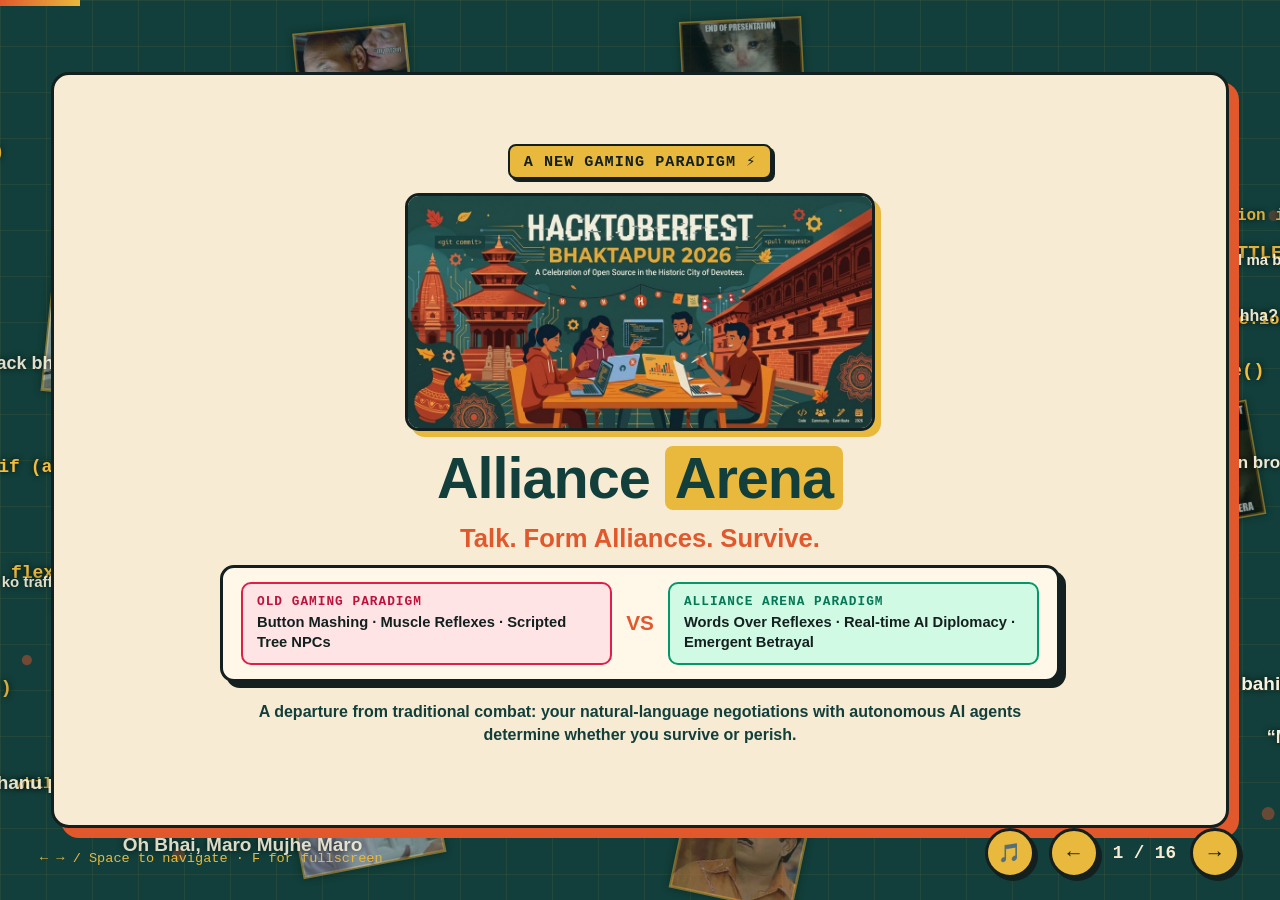
==== index.html @ 17ce9180 "Hide verdict image by default, add kantarajluitel.com to QR and badges" ====
﻿<!DOCTYPE html>
<html lang="en">
<head>
<meta charset="UTF-8"><meta name="viewport" content="width=device-width, initial-scale=1.0">
<title>Alliance Arena | Hacktoberfest Bhaktapur 2026</title>
<link rel="stylesheet" href="style.css">
</head>
<body>
<canvas id="bg-canvas"></canvas><div id="progress"></div>
<div class="presentation-container">

<div class="slide active">
 <div class="sticker m">A NEW GAMING PARADIGM ⚡</div>
 <img src="banner.jpg" alt="Hacktoberfest Bhaktapur 2026" class="banner">
 <h1>Alliance <em>Arena</em></h1>
 <div class="tagline">Talk. Form Alliances. Survive.</div>
 
 <div class="paradigm-card">
  <div class="paradigm-row">
   <div class="paradigm-item old">
    <div class="paradigm-label">OLD GAMING PARADIGM</div>
    <div class="paradigm-desc">Button Mashing &middot; Muscle Reflexes &middot; Scripted Tree NPCs</div>
   </div>
   <div class="paradigm-vs">VS</div>
   <div class="paradigm-item new">
    <div class="paradigm-label">ALLIANCE ARENA PARADIGM</div>
    <div class="paradigm-desc">Words Over Reflexes &middot; Real-time AI Diplomacy &middot; Emergent Betrayal</div>
   </div>
  </div>
 </div>
 
 <p class="paradigm-sub" style="margin-top:10px;font-weight:700">A departure from traditional combat: your natural-language negotiations with autonomous AI agents determine whether you survive or perish.</p>
</div>

<div class="slide">
 <div class="split">
  <div class="txt">
   <div class="sticker">The Idea</div>
   <h1>What if negotiating with AI characters changed how a game plays out?</h1>
   <div class="sub">Words over reflexes. Conversation and strategy shape the fight.</div>
   <p style="margin-top:14px;font-weight:700">Me pitching this to the judges, fully confident:</p>
  </div>
  <img src="meme-pro.jpg" alt="acting professionally while I have no idea what I'm doing" class="meme tall">
 </div>
</div>

<div class="slide">
 <h2>The Gameplay Loop</h2>
 <div class="flow">
  <div class="card"><div class="step">1 / TALK</div><h3>Explore &amp; negotiate</h3><p>First-person movement, chat with NPCs, pitch alliances.</p></div><div class="arrow">→</div>
  <div class="card"><div class="step">2 / LOCK</div><h3>Alliances lock</h3><p>Phase shifts. Your squad is set.</p></div><div class="arrow">→</div>
  <div class="card dark"><div class="step">3 / BATTLE</div><h3>Fight to survive</h3><p>NPCs attack, defend, move, ally or betray.</p></div><div class="arrow">→</div>
  <div class="card dark"><div class="step">4 / WINNER</div><h3>Last one standing</h3><p>Or the battle timer runs out.</p></div>
 </div>
 <div class="keys"><span>WASD move</span><span>Mouse look</span><span>Shift sprint</span><span>Click attack</span></div>
 <p class="muted">Arena landmarks: Fountain · Ruins · Tower · Grove · Docks</p>
</div>

<div class="slide">
 <h2>Meet the AI Squad</h2>
 <div class="grid g3">
  <div class="card nova"><div class="av">N</div><h3>Nova</h3><div class="role">Bold commander</div><p>Leads from the front and rallies others to her side.</p><div class="vibe">main character energy</div></div>
  <div class="card rex"><div class="av">R</div><h3>Rex</h3><div class="role">Ruthless tactician</div><p>Weighs every deal by what it gains him.</p><div class="vibe">trust issues, but strategic</div></div>
  <div class="card vera"><div class="av">V</div><h3>Vera</h3><div class="role">Polite but cunning diplomat</div><p>Courteous words, careful motives.</p><div class="vibe">sweet. suspiciously sweet.</div></div>
 </div>
</div>

<div class="slide">
 <div class="sticker m">The Project We Are Building</div>
 <h2 style="margin-bottom:14px">AI advises. The browser simulates.</h2>
 <div class="layers">
  <div class="card"><span class="tag">FRONT END</span><h3>Three.js browser game</h3><p>HTML, CSS and JavaScript. Real-time 3D arena, first-person controls and five landmarks.</p></div>
  <div class="card" style="border-color:var(--orange);box-shadow:6px 6px 0 var(--orange)"><span class="tag" style="background:var(--orange);color:#fff">AI MODEL USED</span><h3>Gemma 4 12B</h3><p><strong>Gemma 4 12B</strong> (cloud-hosted via Ollama / Cloudflare tunnel) generates strategic directives, personality dialogue, and tactical decisions for all NPCs.</p></div>
  <div class="card dark"><span class="tag">LOCAL</span><h3>Local simulation</h3><p>Movement, pathfinding, collisions, combat and rules run in the browser, so it stays responsive.</p></div>
 </div>
 <div class="highlight-box">🤖 <strong>AI Model Used: Gemma 4 12B</strong> — Pure high-level strategic reasoning. Movement &amp; combat physics stay 100% local!</div>
 <p class="muted">Model: Gemma 4 (12B parameters) · Fallback: Built-in local heuristic engine if cloud tunnel is offline.</p>
</div>

<div class="slide">
 <h2>Demo Walkthrough</h2>
 <div class="flow">
  <div class="card"><div class="step">STEP 1</div><h3>The arena</h3><p>Walk the 3D map and its five landmarks.</p></div><div class="arrow">→</div>
  <div class="card"><div class="step">STEP 2</div><h3>Negotiate</h3><p>Chat with an NPC and propose an alliance.</p></div><div class="arrow">→</div>
  <div class="card dark"><div class="step">STEP 3</div><h3>Phase change</h3><p>TALK ends, alliances lock, BATTLE begins.</p></div><div class="arrow">→</div>
  <div class="card dark"><div class="step">STEP 4</div><h3>NPC actions</h3><p>Watch them attack, defend, ally or betray.</p></div>
 </div>
 <div class="highlight-box" style="text-align:center">Live demo time. Let's go.</div>
</div>

<!-- Slide 7 -->
<div class="slide">
 <div class="meme-split">
  <div class="txt">
   <div><div class="sticker">Betrayal 101</div></div>
   <h2>When the AI Says “Trust Me, Bro”</h2>
   <div class="card" style="border-color:var(--mustard)">
    <div class="step" style="color:var(--mustard);font-size:.95rem">NOVA (COMMANDER)</div>
    <p style="font-size:1.15rem;font-weight:700">“Bhai, full trust hai. We take over the arena.”</p>
   </div>
   <div class="card dark">
    <div class="step" style="color:var(--orange);font-size:.95rem">REX (TACTICIAN)</div>
    <p style="font-size:1.15rem;font-weight:700">⚔️ *Joins the enemy team immediately.*</p>
   </div>
   <div class="card" style="border-color:var(--orange)">
    <div class="step" style="color:var(--orange);font-size:.95rem">YOU (FIRST-PERSON PLAYER)</div>
    <p style="font-size:1.25rem;font-weight:900;color:var(--orange)">“Aree bhai bhai bhai! 💀”</p>
   </div>
  </div>
  <div class="meme-frame">
   <img src="1.png" alt="Trust me bro" class="meme-img">
  </div>
 </div>
</div>

<!-- Slide 8 -->
<div class="slide">
 <div class="meme-split">
  <div class="txt">
   <div><div class="sticker m">Classic Dev Moment</div></div>
   <h2>Developer During the Live Demo</h2>
   <div class="caption">“Mere laptop pe toh chal raha tha!” 😭</div>
   <div class="card" style="border-color:#059669">
    <div class="step" style="color:#059669;font-size:.9rem">CONFIDENCE BEFORE DEMO (100%)</div>
    <p style="font-size:1.05rem;line-height:1.4">Fully confident: 3D arena running, Gemma 4 12B thinking, victory in sight.</p>
   </div>
   <div class="card dark" style="border-color:var(--orange)">
    <div class="step" style="color:var(--mustard);font-size:.9rem">PANIC DURING LIVE DEMO</div>
    <p style="font-size:1.05rem;line-height:1.4">Rex attacks walls, connection drops, audience watching silently.</p>
   </div>
  </div>
  <div class="meme-frame">
   <img src="2.png" alt="Developer during live demo" class="meme-img">
  </div>
 </div>
</div>

<!-- Slide 9 -->
<div class="slide">
 <div class="meme-split">
  <div class="txt">
   <div><div class="sticker">POV Moment</div></div>
   <h2>POV: You Asked an NPC for an Alliance</h2>
   <div class="card">
    <div class="step" style="font-size:.95rem">THE PROPOSAL</div>
    <p style="font-size:1.15rem"><strong>You:</strong> “Bhai, team bana le.”</p>
   </div>
   <div class="card dark">
    <div class="step" style="color:var(--mustard);font-size:.95rem">THE NPC REALITY</div>
    <p style="font-size:1.15rem"><strong>NPC:</strong> “Pehle apni aukaat dikha.”</p>
   </div>
   <div class="card" style="border-color:var(--orange)">
    <div class="step" style="color:var(--orange);font-size:.95rem">AFTER BETRAYAL</div>
    <p style="font-size:1.2rem;font-weight:900;color:var(--orange)"><strong>You:</strong> “Badla lunga!” 💀</p>
   </div>
  </div>
  <div class="meme-frame">
   <img src="3.png" alt="POV: Asked NPC for alliance" class="meme-img">
  </div>
 </div>
</div>

<!-- Slide 10 -->
<div class="slide">
 <div><div class="sticker m">Audience Vote</div></div>
 <h2>Who Would You Trust?</h2>
 <div class="sub" style="margin-bottom:12px">Vote for the character you trust most before gameplay:</div>
 <div class="grid g3" style="margin-bottom:12px;width:100%;max-width:960px">
  <div class="card nova">
   <div class="av">N</div>
   <h3>Nova</h3>
   <div class="role">Commander</div>
   <p style="font-size:.95rem">“Honor and strength.”</p>
   <div class="vibe">Trustworthy or bait?</div>
  </div>
  <div class="card rex">
   <div class="av">R</div>
   <h3>Rex</h3>
   <div class="role">Tactician</div>
   <p style="font-size:.95rem">“Power is everything.”</p>
   <div class="vibe">Will switch sides in battle</div>
  </div>
  <div class="card vera">
   <div class="av">V</div>
   <h3>Vera</h3>
   <div class="role">Diplomat</div>
   <p style="font-size:.95rem">“Let's negotiate.”</p>
   <div class="vibe">Polite with hidden daggers</div>
  </div>
 </div>
 <div class="meme-frame" style="margin:4px 0 10px">
  <img src="4.png" alt="Who would you trust" class="meme-img" style="max-height:min(30vh,220px)">
 </div>
 <div class="highlight-box" style="margin-top:0;text-align:center;width:100%;max-width:860px">🎭 Betrayal twist revealed live during the gameplay demo!</div>
</div>

<div class="slide">
 <div class="sticker m">Plot Twist</div>
 <div class="caption">After I built it and started <b>playing</b> the game...</div>
 <div class="memewrap"><img src="meme-study.jpg" alt="We studied enough, let's play some games" class="meme tall"></div>
</div>

<div class="slide">
 <h2>Dev Jokes (Nepali / Hindi / English edition)</h2>
 <div class="jokes">
  <div class="card"><div class="lang">HINDI-ENGLISH</div><h3>Bug hai ya feature?</h3><p>Rex betrayed me mid-battle. Ekdam feature, bro. Totally intended.</p></div>
  <div class="card"><div class="lang">NEPALI-ENGLISH</div><h3>Ke garne ta?</h3><p>Works on my machine. Demo ma chalena. Aba ta bhayo.</p></div>
  <div class="card"><div class="lang">CID MODE</div><h3>Daya, kuch toh gadbad hai</h3><p>Vera said "of course we are allies". Daya, darwaza tod do.</p></div>
  <div class="card"><div class="lang">NEPALI</div><h3>Wah bate wah</h3><p>Nova made me join her alliance, then I got hit first. Wah bate wah.</p></div>
 </div>
</div>

<div class="slide">
 <div class="sticker">Takeaway</div>
 <div class="quote-text">A prototype exploring how natural-language interaction can influence game strategy.</div>
 <div class="highlight-box" style="margin-top:26px">Alliance Arena: talk, form alliances, survive.</div>
 <img src="banner.jpg" alt="Hacktoberfest Bhaktapur 2026" class="banner sm">
</div>

<div class="slide">
 <div class="big-q">Do you have any questions?</div>
 <div class="sub" style="margin-bottom:14px">Dhanyabad &middot; Shukriya &middot; Thank you</div>
 <div class="memewrap"><img src="meme-end.jpg" alt="End of presentation, please don't ask difficult questions" class="meme wide"></div>
</div>

<div class="slide">
 <div class="sticker m">THE VERDICT ⚖️</div>
 <div class="big-q" style="font-size:clamp(1.8rem,4.2vw,3.2rem);margin-bottom:6px">Am I going to win? 🏆</div>
 <div class="sub" style="margin-bottom:12px;font-size:1.15rem">Select who is voting:</div>
 <div class="win-box">
  <div class="win-btns">
   <button type="button" class="win-btn judge-yes" id="btn-judge-yes">JUDGE: YES 🥇</button>
   <button type="button" class="win-btn judge-no" id="btn-judge-no">JUDGE: NO 😭</button>
   <button type="button" class="win-btn aud-yes" id="btn-aud-yes">AUDIENCE: YES 😎</button>
   <button type="button" class="win-btn aud-no" id="btn-aud-no">AUDIENCE: NO 🤫</button>
  </div>
  <!-- 1. Judge YES: image.png -->
  <div id="win-placeholder" class="caption" style="font-size:1.15rem;color:var(--teal);margin-top:20px;font-weight:800">👇 Click a button above to reveal the verdict!</div>`n   <div id="res-judge-yes" class="win-display" style="display:none">
   <img src="image.png" alt="Judge says YES" class="win-img">
   <div class="highlight-box" style="margin-top:10px;text-align:center">🎉 Respect to the judges! 1st place champion energy locked in. Dhanyabad!</div>
  </div>
  <!-- 2. Judge NO: Video-52417.mp4 -->
  <div id="res-judge-no" class="win-display" style="display:none">
   <div class="caption" style="font-size:1.2rem;margin-bottom:8px;color:var(--orange)">Judges said NO: Moye Moye moment 💀</div>
   <video id="vid-judge-no" src="Video-52417.mp4" controls playsinline class="win-video" preload="auto"></video>
   <div class="sub" style="margin-top:6px;font-size:1.05rem;color:var(--teal)">Press play to witness the defeat...</div>
  </div>
  <!-- 3. Audience YES: image.png -->
  <div id="res-aud-yes" class="win-display" style="display:none">
   <img src="image.png" alt="Audience says YES" class="win-img">
   <div class="highlight-box" style="margin-top:10px;text-align:center">🎉 Audience says YES! Main character energy. Full support unlocked!</div>
  </div>
  <!-- 4. Audience NO: wm_Chup_Kar_Be_Kutte_Meme_Download.mp4 -->
  <div id="res-aud-no" class="win-display" style="display:none">
   <div class="caption" style="font-size:1.2rem;margin-bottom:8px;color:var(--orange)">For the audience saying NO... special reply for you:</div>
   <video id="vid-aud-no" src="wm_Chup_Kar_Be_Kutte_Meme_Download.mp4" controls playsinline class="win-video" preload="auto"></video>
   <div class="sub" style="margin-top:6px;font-size:1.05rem;color:var(--teal)">🤫 “Chup Kar…” — Play video!</div>
  </div>
 </div>
</div>

<div class="slide">
 <div class="sticker m">FINAL PITCH &middot; OPPORTUNITY 💼</div>
 <h2 style="margin-bottom:6px">My team doesn't want an internship... <em>BUT I DO!</em> 🔥</h2>
 <div class="sub" style="margin-bottom:12px;font-size:1.15rem">Full-Stack &amp; AI Builder &middot; Ready for Internship &amp; Engineering Roles</div>
 
 <div class="intern-split">
  <div class="intern-left">
   <div class="photo-pair">
    <div class="photo-box">
     <img src="hero_center.png" alt="Susant Luitel" class="hero-img">
     <div class="photo-tag">Susant Luitel 🇳🇵</div>
    </div>
    <div class="photo-box">
     <img src="6.png" alt="Meme: Ready for internship" class="meme-small">
     <div class="photo-tag">The Internship Hustle 🚀</div>
    </div>
   </div>
   <div class="highlight-box" style="margin-top:10px;font-size:0.92rem;padding:9px 14px">
    💡 "While the squad takes a break, I am ready to join your engineering team, build LLM pipelines, and ship production code!"
   </div>
  </div>

  <div class="intern-right">
   <div class="qr-container">
    <div class="qr-label">📱 SCAN TO CONNECT / HIRE ME</div>
    <div class="qr-tabs">
     <button type="button" class="qr-tab active" data-url="https://kantarajluitel.com" data-title="Personal Website (kantarajluitel.com)">🌐 WEBSITE</button>`n     <button type="button" class="qr-tab" data-url="links.html" data-title="All Social Media Hub">🌟 ALL MEDIAS</button>
     <button type="button" class="qr-tab" data-url="https://linkedin.com/in/kantaraj-luitel" data-title="LinkedIn Profile">LinkedIn</button>
     <button type="button" class="qr-tab" data-url="https://github.com/susantedit" data-title="GitHub Profile">GitHub</button>
     <button type="button" class="qr-tab" data-url="https://wa.me/9779708838261" data-title="WhatsApp Chat">WhatsApp</button>
     <button type="button" class="qr-tab" data-url="mailto:susantedit@gmail.com" data-title="Direct Email">Email</button>
    </div>
    <div class="qr-frame">
     <img id="qr-image" src="https://api.qrserver.com/v1/create-qr-code/?size=180x180&data=links.html&margin=4" alt="QR Code" class="qr-img">
     <div id="qr-desc" class="qr-desc">Scanning opens: <b>All Social Media &amp; Profiles Hub</b></div>
     <a href="links.html" target="_blank" style="margin-top:6px;font-size:0.8rem;padding:5px 12px;background:var(--teal);color:var(--cream);border:2px solid var(--ink);border-radius:6px;text-decoration:none;font-weight:800;display:inline-block">🔗 Open All Media Hub Directly</a>
    </div>
   </div>

   <div class="badges-wrap">
    <div class="badges-title">Tap to open any platform:</div>
    <div class="badges-grid">
     <a href="https://kantarajluitel.com" target="_blank" rel="noopener"><img src="https://img.shields.io/badge/Website-kantarajluitel.com-4f46e5?logo=googlechrome&logoColor=white" alt="Website"></a>`n     <a href="https://linkedin.com/in/kantaraj-luitel" target="_blank" rel="noopener"><img src="https://img.shields.io/badge/LinkedIn-%230077B5.svg?logo=linkedin&logoColor=white" alt="LinkedIn"></a>
     <a href="https://github.com/susantedit" target="_blank" rel="noopener"><img src="https://img.shields.io/badge/GitHub-181717.svg?logo=github&logoColor=white" alt="GitHub"></a>
     <a href="https://wa.me/9779708838261" target="_blank" rel="noopener"><img src="https://img.shields.io/badge/WhatsApp-25D366?logo=whatsapp&logoColor=white" alt="WhatsApp"></a>
     <a href="mailto:susantedit@gmail.com"><img src="https://img.shields.io/badge/Email-D14836?logo=gmail&logoColor=white" alt="Email"></a>
     <a href="https://x.com/Susantedit" target="_blank" rel="noopener"><img src="https://img.shields.io/badge/X-black.svg?logo=X&logoColor=white" alt="X"></a>
     <a href="https://facebook.com/Kantaraj.Luitel" target="_blank" rel="noopener"><img src="https://img.shields.io/badge/Facebook-%231877F2.svg?logo=Facebook&logoColor=white" alt="Facebook"></a>
     <a href="https://instagram.com/susantgamerz" target="_blank" rel="noopener"><img src="https://img.shields.io/badge/Instagram-%23E4405F.svg?logo=Instagram&logoColor=white" alt="Instagram"></a>
     <a href="https://tiktok.com/@vortexeditz34" target="_blank" rel="noopener"><img src="https://img.shields.io/badge/TikTok-%23000000.svg?logo=TikTok&logoColor=white" alt="TikTok"></a>
     <a href="https://codepen.io/susant-gamerz" target="_blank" rel="noopener"><img src="https://img.shields.io/badge/Codepen-000000?logo=codepen&logoColor=white" alt="Codepen"></a>
     <a href="https://reddit.com/user/Successful-Twist2608" target="_blank" rel="noopener"><img src="https://img.shields.io/badge/Reddit-%23FF4500.svg?logo=Reddit&logoColor=white" alt="Reddit"></a>
     <a href="https://pinterest.com/susantluitel" target="_blank" rel="noopener"><img src="https://img.shields.io/badge/Pinterest-%23E60023.svg?logo=Pinterest&logoColor=white" alt="Pinterest"></a>
    </div>
   </div>
  </div>
 </div>
</div>

</div>
<audio id="bg-music" loop preload="auto">
  <source src="Mozart - Eine kleine Nachtmusik - Classical Corner Music.mp3" type="audio/mpeg">
  <source src="bg-music.mp3" type="audio/mpeg">
</audio>
<div class="hint">← → / Space to navigate · F for fullscreen</div>
<div class="controls">
 <button class="nav-btn music-btn" id="music-btn" title="Toggle background music">🎵</button>
 <button class="nav-btn" id="prev-btn">←</button>
 <div class="slide-number" id="slide-num">1 / 6</div>
 <button class="nav-btn" id="next-btn">→</button>
</div>
<script src="script.js"></script>
</body></html>
---- style.css ----
:root{--teal:#123f3b;--teal2:#0c2c29;--orange:#e2582d;--mustard:#e8b93c;--cream:#f7ebd3;--ink:#13201f;--card:#fff8e8}
*{box-sizing:border-box;margin:0;padding:0;font-family:'Trebuchet MS','Segoe UI',Tahoma,sans-serif}
html,body{height:100%}
body{background:var(--teal);color:var(--ink);overflow:hidden;height:100vh;width:100vw;position:relative;background-image:linear-gradient(rgba(232,185,60,.07) 1px,transparent 1px),linear-gradient(90deg,rgba(232,185,60,.07) 1px,transparent 1px);background-size:46px 46px}
#bg-canvas{position:absolute;inset:0;width:100%;height:100%;z-index:1;pointer-events:none}
#progress{position:absolute;top:0;left:0;height:6px;width:0;background:linear-gradient(90deg,var(--orange),var(--mustard));z-index:200;transition:width .4s}
.presentation-container{position:relative;z-index:10;width:100%;height:100%;display:flex;justify-content:center;align-items:center}
.slide{position:absolute;width:92%;max-width:1200px;height:84vh;max-height:760px;padding:26px 36px;background:var(--cream);border-radius:18px;border:3px solid var(--ink);box-shadow:10px 10px 0 var(--orange);display:flex;flex-direction:column;justify-content:center;align-items:center;opacity:0;transform:translateY(16px) rotate(-.6deg);transition:all .4s ease-out;pointer-events:none;text-align:center;overflow-y:auto;overflow-x:hidden}
.slide.active{opacity:1;transform:none;pointer-events:auto}
.meme-split{display:grid;grid-template-columns:1.2fr 0.8fr;gap:32px;align-items:center;width:100%;max-width:1100px;text-align:left}
.meme-split .txt{display:flex;flex-direction:column;gap:12px;width:100%}
.meme-split h2{text-align:left;margin-bottom:6px}
.meme-split h2::after{left:0;transform:none}
.meme-split .card{padding:14px 16px}
.meme-frame{display:flex;justify-content:center;align-items:center;width:100%}
.meme-img{max-height:min(48vh,410px);max-width:100%;width:auto;border:3px solid var(--ink);border-radius:14px;box-shadow:7px 7px 0 var(--mustard);object-fit:contain;animation:floaty 4s ease-in-out infinite}
@media(max-width:900px){.meme-split{grid-template-columns:1fr;text-align:center}.meme-split h2::after{left:50%;transform:translateX(-50%)}}
h1{font-family:'Arial Black',Impact,sans-serif;font-size:clamp(2rem,4.6vw,3.6rem);color:var(--teal);margin-bottom:14px;font-weight:900;line-height:1.1;letter-spacing:-1px}
h1 em{font-style:normal;background:var(--mustard);padding:0 10px;border-radius:8px;box-decoration-break:clone;-webkit-box-decoration-break:clone}
h2{font-family:'Arial Black',Impact,sans-serif;font-size:clamp(1.6rem,3.2vw,2.4rem);color:var(--teal);margin-bottom:22px;position:relative;padding-bottom:10px;letter-spacing:-.5px}
h2::after{content:'';position:absolute;bottom:0;left:50%;transform:translateX(-50%);width:110px;height:6px;background:var(--orange);border-radius:3px}
h3{font-size:1.25rem;color:var(--teal);margin-bottom:6px;font-weight:900}
p{font-size:clamp(1rem,1.7vw,1.25rem);line-height:1.5;max-width:850px;margin-bottom:10px}
.sticker{display:inline-block;font-family:'Courier New',monospace;font-weight:800;font-size:.95rem;letter-spacing:1px;text-transform:uppercase;background:var(--orange);color:#fff;padding:6px 14px;border:2px solid var(--ink);border-radius:8px;box-shadow:3px 3px 0 var(--ink);transform:rotate(-2deg);margin-bottom:14px}
.sticker.m{background:var(--mustard);color:var(--ink)}
.tagline{font-size:1.6rem;font-weight:900;color:var(--orange)}
.banner{width:100%;max-width:470px;border:3px solid var(--ink);border-radius:14px;box-shadow:6px 6px 0 var(--mustard);margin-bottom:16px;display:block}
.banner.sm{max-width:300px;margin:18px 0 0}
.highlight-box{background:var(--teal);color:var(--cream);border:3px solid var(--ink);box-shadow:5px 5px 0 var(--mustard);padding:12px 24px;border-radius:12px;font-size:1.1rem;font-weight:700;margin-top:16px;max-width:980px;text-align:left}
.quote-text{font-family:'Arial Black',Impact,sans-serif;font-size:clamp(1.5rem,3.2vw,2.5rem);color:var(--teal);line-height:1.25;padding:0 20px}
.sub{font-size:1.25rem;font-weight:700;color:var(--orange);margin-top:6px}
.grid{display:grid;gap:18px;width:100%;margin-top:6px}
.g3{grid-template-columns:repeat(3,1fr)}
.card{background:var(--card);border:3px solid var(--ink);border-radius:14px;padding:18px 16px;text-align:left;box-shadow:5px 5px 0 var(--ink);display:flex;flex-direction:column}
.card p{font-size:1rem;line-height:1.4;margin:0}
.step{font-family:'Courier New',monospace;font-size:.85rem;font-weight:800;letter-spacing:1.5px;color:var(--orange);margin-bottom:6px}
.card.dark{background:var(--teal);color:var(--cream);box-shadow:5px 5px 0 var(--orange)}
.card.dark h3,.card.dark p{color:var(--cream)}
.card.dark .step{color:var(--mustard)}
.av{width:54px;height:54px;border-radius:50%;border:3px solid var(--ink);display:flex;align-items:center;justify-content:center;font-family:'Arial Black',Impact,sans-serif;font-size:1.6rem;color:var(--ink);margin-bottom:10px;box-shadow:3px 3px 0 var(--ink)}
.nova .av{background:var(--mustard)}.rex .av{background:var(--orange);color:#fff}.vera .av{background:#5fc3b1}
.role{font-weight:800;font-size:1.05rem;margin-bottom:6px;color:var(--orange)}
.vibe{font-family:'Courier New',monospace;font-size:.9rem;font-weight:700;margin-top:10px;color:var(--teal)}
.flow{display:grid;grid-template-columns:1fr auto 1fr auto 1fr auto 1fr;align-items:center;gap:8px;width:100%}
.arrow{font-size:1.8rem;color:var(--orange);font-weight:900}
.keys{display:flex;gap:10px;flex-wrap:wrap;justify-content:center;margin-top:18px}
.keys span{font-family:'Courier New',monospace;font-size:.95rem;font-weight:800;background:var(--card);color:var(--ink);border:2px solid var(--ink);box-shadow:2px 2px 0 var(--ink);padding:4px 12px;border-radius:8px}
.layers{display:grid;grid-template-columns:1fr 1fr 1fr;gap:16px;width:100%}
.tag{display:inline-block;align-self:flex-start;font-family:'Courier New',monospace;font-size:.75rem;font-weight:800;letter-spacing:1px;padding:3px 9px;border-radius:20px;border:2px solid var(--ink);background:var(--mustard);color:var(--ink);margin-bottom:8px}
.muted{font-size:.95rem;color:#40524f;margin-top:12px}
.controls{position:absolute;bottom:22px;right:40px;z-index:100;display:flex;gap:14px;align-items:center}
.nav-btn{background:var(--mustard);border:3px solid var(--ink);color:var(--ink);width:50px;height:50px;border-radius:50%;cursor:pointer;font-size:1.3rem;font-weight:900;box-shadow:3px 3px 0 var(--ink);transition:transform .15s}
.nav-btn:hover{transform:translate(-2px,-2px)}.nav-btn:active{transform:translate(2px,2px);box-shadow:none}
.music-btn{font-size:1.15rem;display:flex;align-items:center;justify-content:center}
.music-btn.muted{opacity:.55;filter:grayscale(1)}
.slide-number{font-family:'Courier New',monospace;font-size:1.1rem;font-weight:800;color:var(--cream);min-width:60px;text-align:center}
.hint{position:absolute;bottom:34px;left:40px;z-index:100;font-family:'Courier New',monospace;font-size:.85rem;color:var(--mustard)}
@media(max-width:800px){.g3,.layers,.flow{grid-template-columns:1fr}.arrow{display:none}.slide{overflow-y:auto;justify-content:flex-start}.hint{display:none}}
/* motion + memes */
@keyframes rise{from{opacity:0;transform:translateY(26px)}to{opacity:1;transform:none}}
@keyframes wiggle{0%,100%{transform:rotate(-2deg)}50%{transform:rotate(2deg) scale(1.04)}}
@keyframes floaty{0%,100%{transform:translateY(0) rotate(-1.5deg)}50%{transform:translateY(-10px) rotate(1.5deg)}}
@keyframes pulse{0%,100%{transform:scale(1)}50%{transform:scale(1.06)}}
.slide.active>*{animation:rise .55s both}
.slide.active>*:nth-child(2){animation-delay:.1s}.slide.active>*:nth-child(3){animation-delay:.2s}.slide.active>*:nth-child(4){animation-delay:.3s}.slide.active>*:nth-child(5){animation-delay:.4s}.slide.active>*:nth-child(6){animation-delay:.5s}
.slide.active>.sticker{animation:rise .55s both,wiggle 3s ease-in-out .7s infinite}
.slide.active .grid>*,.slide.active .flow>*,.slide.active .layers>*,.slide.active .jokes>*{animation:rise .5s both}
.slide.active :is(.grid,.flow,.layers,.jokes)>*:nth-child(1){animation-delay:.25s}.slide.active :is(.grid,.flow,.layers,.jokes)>*:nth-child(2){animation-delay:.35s}.slide.active :is(.grid,.flow,.layers,.jokes)>*:nth-child(3){animation-delay:.45s}.slide.active :is(.grid,.flow,.layers,.jokes)>*:nth-child(4){animation-delay:.55s}.slide.active :is(.grid,.flow,.layers,.jokes)>*:nth-child(5){animation-delay:.65s}.slide.active :is(.grid,.flow,.layers,.jokes)>*:nth-child(6){animation-delay:.75s}.slide.active :is(.grid,.flow,.layers,.jokes)>*:nth-child(7){animation-delay:.85s}
.card{transition:transform .2s,box-shadow .2s}.card:hover{transform:translate(-3px,-3px) rotate(-.6deg);box-shadow:8px 8px 0 var(--ink)}
.tagline{display:inline-block;animation:pulse 2.4s ease-in-out infinite}
.split{display:flex;gap:40px;align-items:center;justify-content:center;width:100%;text-align:left}
.split .txt{flex:1;max-width:520px}.split .txt h1{font-size:clamp(1.8rem,3.6vw,2.8rem)}
.meme{display:block;border:3px solid var(--ink);border-radius:12px;box-shadow:7px 7px 0 var(--mustard);animation:floaty 4s ease-in-out infinite;max-width:100%}
.meme.tall{height:min(52vh,430px);width:auto}.meme.wide{width:min(440px,70vw);height:auto}
.memewrap{display:flex;justify-content:center}
.caption{font-family:'Arial Black',Impact,sans-serif;font-size:clamp(1.3rem,2.6vw,2rem);color:var(--teal);margin-bottom:14px;line-height:1.2}
.caption b{color:var(--orange)}
.jokes{display:grid;grid-template-columns:1fr 1fr;gap:16px;width:100%}
.jokes .card p{font-size:1.05rem}.jokes .card h3{font-size:1.1rem}
.jokes .lang{font-family:'Courier New',monospace;font-size:.8rem;font-weight:800;color:var(--orange);margin-bottom:4px}
@media(max-width:800px){.split{flex-direction:column}.jokes{grid-template-columns:1fr}}
.win-box{display:flex;flex-direction:column;align-items:center;justify-content:center;width:100%;max-width:860px;margin-top:6px}
.win-btns{display:flex;gap:14px;flex-wrap:wrap;justify-content:center;margin-bottom:12px}
.win-btn{font-family:'Arial Black',Impact,sans-serif;font-size:1.05rem;padding:10px 22px;border-radius:12px;border:3px solid var(--ink);cursor:pointer;transition:transform .15s,box-shadow .15s}
.win-btn.judge-yes{background:#10b981;color:#fff;box-shadow:4px 4px 0 var(--ink)}
.win-btn.judge-no{background:#e11d48;color:#fff;box-shadow:4px 4px 0 var(--ink)}
.win-btn.aud-yes{background:#0284c7;color:#fff;box-shadow:4px 4px 0 var(--ink)}
.win-btn.aud-no{background:var(--mustard);color:var(--ink);box-shadow:4px 4px 0 var(--ink)}
.win-btn:hover{transform:translate(-2px,-2px);box-shadow:6px 6px 0 var(--ink)}
.win-btn.active{transform:translate(2px,2px);box-shadow:1px 1px 0 var(--ink);outline:3px solid var(--teal)}
.win-display{display:flex;flex-direction:column;align-items:center;justify-content:center;width:100%}
.win-video{max-height:min(44vh,340px);width:auto;max-width:100%;border:3px solid var(--ink);border-radius:14px;box-shadow:7px 7px 0 var(--mustard);background:#000}
.win-img{max-height:min(44vh,340px);width:auto;max-width:100%;border:3px solid var(--ink);border-radius:14px;box-shadow:7px 7px 0 var(--mustard);object-fit:contain}

/* Paradigm Card on Slide 1 */
.paradigm-card{width:100%;max-width:840px;background:var(--card);border:3px solid var(--ink);border-radius:14px;box-shadow:6px 6px 0 var(--ink);padding:14px 18px;margin:12px 0 8px}
.paradigm-row{display:flex;align-items:center;justify-content:space-between;gap:14px}
.paradigm-item{flex:1;padding:10px 14px;border-radius:10px;border:2px solid var(--ink);text-align:left}
.paradigm-item.old{background:#ffe4e6;border-color:#e11d48}
.paradigm-item.new{background:#d1fae5;border-color:#059669}
.paradigm-label{font-family:'Courier New',monospace;font-size:.8rem;font-weight:900;letter-spacing:1px;margin-bottom:4px}
.paradigm-item.old .paradigm-label{color:#be123c}
.paradigm-item.new .paradigm-label{color:#047857}
.paradigm-desc{font-size:.92rem;font-weight:800;color:var(--ink);line-height:1.35}
.paradigm-vs{font-family:'Arial Black',Impact,sans-serif;font-size:1.3rem;color:var(--orange);font-weight:900}
.paradigm-sub{font-size:1rem;line-height:1.45;max-width:820px;color:var(--teal)}

/* Internship Finale Slide */
.intern-split{display:grid;grid-template-columns:0.95fr 1.05fr;gap:20px;width:100%;max-width:1050px;align-items:center;margin-top:4px}
.intern-left{display:flex;flex-direction:column;align-items:center}
.photo-pair{display:flex;gap:14px;justify-content:center;align-items:flex-end}
.photo-box{display:flex;flex-direction:column;align-items:center}
.hero-img{max-height:min(32vh,240px);width:auto;border:3px solid var(--ink);border-radius:14px;box-shadow:6px 6px 0 var(--mustard);background:#fff;object-fit:contain}
.meme-small{max-height:min(28vh,210px);width:auto;border:3px solid var(--ink);border-radius:14px;box-shadow:6px 6px 0 var(--orange);background:#fff;object-fit:contain}
.photo-tag{font-family:'Courier New',monospace;font-size:.8rem;font-weight:800;background:var(--ink);color:var(--cream);padding:3px 8px;border-radius:6px;margin-top:6px}
.intern-right{display:flex;flex-direction:column;gap:12px;align-items:center;width:100%}
.qr-container{background:var(--card);border:3px solid var(--ink);border-radius:14px;padding:12px 16px;box-shadow:5px 5px 0 var(--mustard);display:flex;flex-direction:column;align-items:center;width:100%;max-width:440px}
.qr-label{font-family:'Arial Black',Impact,sans-serif;font-size:.9rem;color:var(--teal);letter-spacing:.5px;margin-bottom:8px}
.qr-tabs{display:flex;gap:6px;flex-wrap:wrap;justify-content:center;margin-bottom:8px}
.qr-tab{font-family:'Courier New',monospace;font-size:.78rem;font-weight:800;padding:4px 10px;border-radius:6px;border:2px solid var(--ink);background:#fff;cursor:pointer;transition:all .15s}
.qr-tab.active{background:var(--orange);color:#fff;box-shadow:2px 2px 0 var(--ink)}
.qr-frame{display:flex;flex-direction:column;align-items:center;gap:4px}
.qr-img{width:130px;height:130px;border:2px solid var(--ink);border-radius:10px;background:#fff;padding:4px}
.qr-desc{font-size:.8rem;font-weight:700;color:var(--teal)}
.badges-wrap{width:100%;max-width:460px;text-align:center}
.badges-title{font-family:'Courier New',monospace;font-size:.8rem;font-weight:800;letter-spacing:.5px;color:var(--teal);margin-bottom:6px}
.badges-grid{display:flex;flex-wrap:wrap;gap:6px;justify-content:center}
.badges-grid a{display:inline-block;transition:transform .15s}
.badges-grid a:hover{transform:scale(1.08)}
.badges-grid img{height:22px;border-radius:4px}

/* Comprehensive Phone & Mobile Responsiveness */
@media (max-width:900px){
  .slide{width:95%;height:86vh;padding:18px 16px}
  .intern-split{grid-template-columns:1fr;gap:14px}
  .photo-pair{gap:10px}
  .hero-img{max-height:190px}
  .meme-small{max-height:170px}
}
@media (max-width:600px){
  body{background-size:28px 28px}
  .slide{width:96%;height:88vh;padding:14px 10px 65px;border-width:2px;box-shadow:5px 5px 0 var(--orange);border-radius:12px;justify-content:flex-start;-webkit-overflow-scrolling:touch}
  h1{font-size:clamp(1.35rem,6.2vw,2.1rem);margin-bottom:6px}
  h2{font-size:clamp(1.15rem,5vw,1.7rem);margin-bottom:12px}
  h2::after{width:65px;height:4px}
  h3{font-size:1.02rem}
  p{font-size:.92rem}
  .tagline{font-size:1.2rem}
  .sticker{font-size:.75rem;padding:4px 10px;margin-bottom:8px}
  .banner{max-height:115px;margin-bottom:8px;object-fit:cover}
  .banner.sm{max-height:85px;margin:8px 0 0}
  .paradigm-row{flex-direction:column;gap:6px}
  .paradigm-vs{font-size:.95rem;margin:-2px 0}
  .paradigm-card{padding:10px 12px;margin:8px 0 6px}
  .paradigm-desc{font-size:.84rem}
  .paradigm-sub{font-size:.88rem}
  .meme-img{max-height:200px}
  .meme.tall{height:190px}
  .meme.wide{width:92%}
  .flow{grid-template-columns:1fr;gap:8px}
  .card{padding:10px 12px}
  .card p{font-size:.88rem}
  .keys{margin-top:8px;gap:5px}
  .keys span{font-size:.78rem;padding:2px 8px}
  .controls{bottom:10px;right:10px;gap:8px}
  .nav-btn{width:38px;height:38px;font-size:1rem;border-width:2px}
  .slide-number{font-size:.9rem;min-width:40px}
  .hint{display:none}
  .win-btns{gap:6px}
  .win-btn{font-size:.82rem;padding:7px 12px}
  .win-video,.win-img{max-height:195px}
  .qr-container{padding:8px 10px}
  .qr-img{width:115px;height:115px}
  .badges-grid img{height:19px}
}
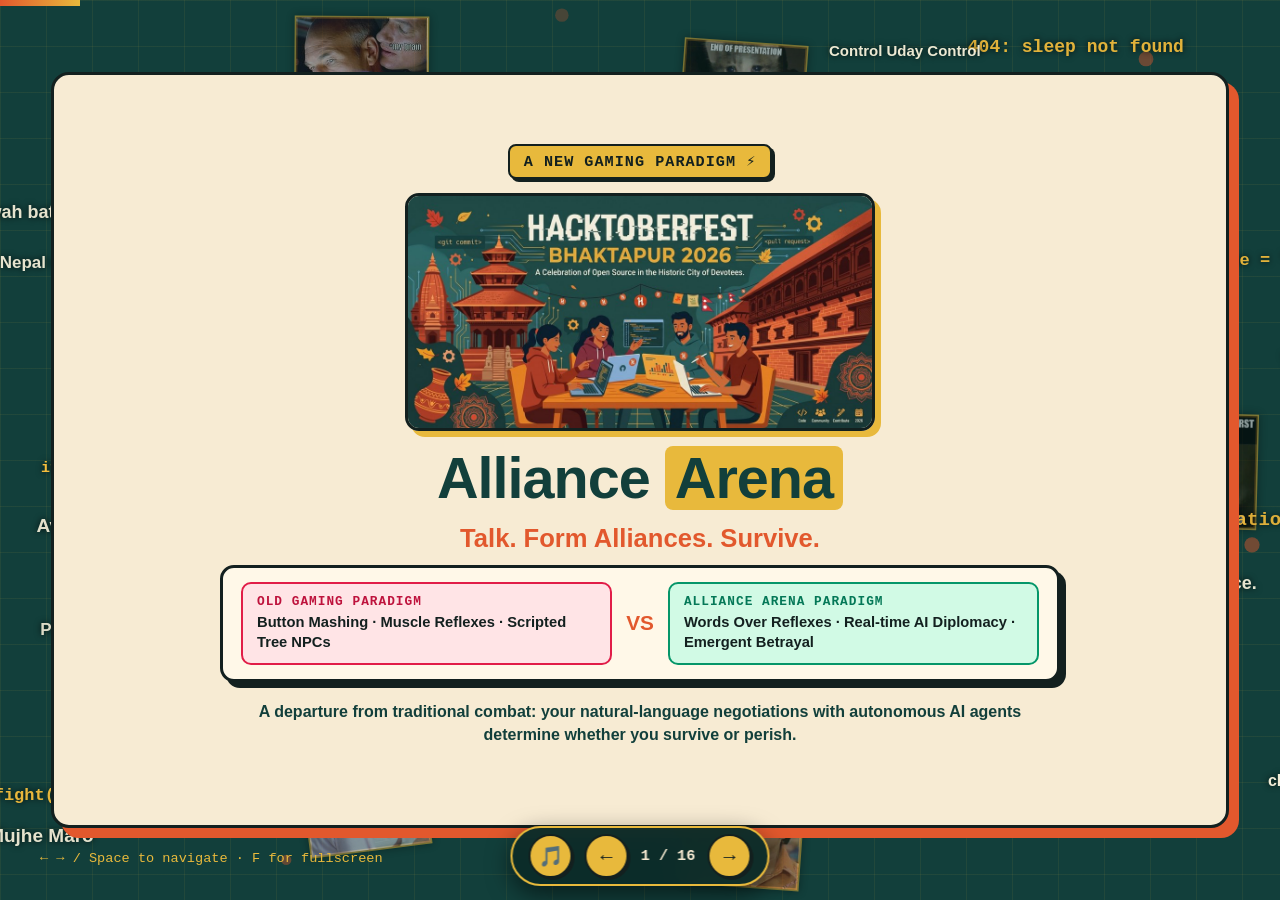
==== commit c9230a05: "Ensure QR codes always point to live domain https://mlh.kantarajluitel.com" ====
--- a/index.html
+++ b/index.html
@@ -285,7 +285,7 @@
    <div class="qr-container">
     <div class="qr-label">📱 SCAN TO CONNECT / HIRE ME</div>
     <div class="qr-tabs">
-     <button type="button" class="qr-tab active" data-url="https://kantarajluitel.com" data-title="Personal Website (kantarajluitel.com)">🌐 WEBSITE</button>`n     <button type="button" class="qr-tab" data-url="links.html" data-title="All Social Media Hub">🌟 ALL MEDIAS</button>
+     <button type="button" class="qr-tab active" data-url="https://kantarajluitel.com" data-title="Personal Website (kantarajluitel.com)">🌐 WEBSITE</button>`n     <button type="button" class="qr-tab" data-url="https://mlh.kantarajluitel.com/links.html" data-title="All Social Media Hub">🌟 ALL MEDIAS</button>
      <button type="button" class="qr-tab" data-url="https://linkedin.com/in/kantaraj-luitel" data-title="LinkedIn Profile">LinkedIn</button>
      <button type="button" class="qr-tab" data-url="https://github.com/susantedit" data-title="GitHub Profile">GitHub</button>
      <button type="button" class="qr-tab" data-url="https://wa.me/9779708838261" data-title="WhatsApp Chat">WhatsApp</button>
--- a/style.css
+++ b/style.css
@@ -1,4 +1,4 @@
-:root{--teal:#123f3b;--teal2:#0c2c29;--orange:#e2582d;--mustard:#e8b93c;--cream:#f7ebd3;--ink:#13201f;--card:#fff8e8}
+﻿:root{--teal:#123f3b;--teal2:#0c2c29;--orange:#e2582d;--mustard:#e8b93c;--cream:#f7ebd3;--ink:#13201f;--card:#fff8e8}
 *{box-sizing:border-box;margin:0;padding:0;font-family:'Trebuchet MS','Segoe UI',Tahoma,sans-serif}
 html,body{height:100%}
 body{background:var(--teal);color:var(--ink);overflow:hidden;height:100vh;width:100vw;position:relative;background-image:linear-gradient(rgba(232,185,60,.07) 1px,transparent 1px),linear-gradient(90deg,rgba(232,185,60,.07) 1px,transparent 1px);background-size:46px 46px}
@@ -48,7 +48,7 @@
 .layers{display:grid;grid-template-columns:1fr 1fr 1fr;gap:16px;width:100%}
 .tag{display:inline-block;align-self:flex-start;font-family:'Courier New',monospace;font-size:.75rem;font-weight:800;letter-spacing:1px;padding:3px 9px;border-radius:20px;border:2px solid var(--ink);background:var(--mustard);color:var(--ink);margin-bottom:8px}
 .muted{font-size:.95rem;color:#40524f;margin-top:12px}
-.controls{position:absolute;bottom:22px;right:40px;z-index:100;display:flex;gap:14px;align-items:center}
+.controls{position:fixed;bottom:22px;right:36px;z-index:99999;display:flex;gap:12px;align-items:center;background:rgba(18,63,59,0.92);backdrop-filter:blur(10px);-webkit-backdrop-filter:blur(10px);padding:6px 14px;border-radius:35px;border:2px solid var(--mustard);box-shadow:0 6px 20px rgba(0,0,0,0.45)}
 .nav-btn{background:var(--mustard);border:3px solid var(--ink);color:var(--ink);width:50px;height:50px;border-radius:50%;cursor:pointer;font-size:1.3rem;font-weight:900;box-shadow:3px 3px 0 var(--ink);transition:transform .15s}
 .nav-btn:hover{transform:translate(-2px,-2px)}.nav-btn:active{transform:translate(2px,2px);box-shadow:none}
 .music-btn{font-size:1.15rem;display:flex;align-items:center;justify-content:center}
@@ -162,7 +162,8 @@
   .card p{font-size:.88rem}
   .keys{margin-top:8px;gap:5px}
   .keys span{font-size:.78rem;padding:2px 8px}
-  .controls{bottom:10px;right:10px;gap:8px}
+  .controls{bottom:12px;left:50%;right:auto;transform:translateX(-50%);gap:10px;padding:5px 12px;width:auto;max-width:92vw;justify-content:center}
+  .slide{padding-bottom:95px !important;max-height:85vh;height:85vh}
   .nav-btn{width:38px;height:38px;font-size:1rem;border-width:2px}
   .slide-number{font-size:.9rem;min-width:40px}
   .hint{display:none}
@@ -173,3 +174,151 @@
   .qr-img{width:115px;height:115px}
   .badges-grid img{height:19px}
 }
+
+
+/* Universal Floating App Navigation Bar */
+.controls {
+  position: fixed !important;
+  bottom: 14px !important;
+  left: 50% !important;
+  right: auto !important;
+  transform: translateX(-50%) !important;
+  z-index: 999999 !important;
+  display: flex !important;
+  gap: 12px !important;
+  align-items: center !important;
+  background: rgba(12, 44, 41, 0.96) !important;
+  padding: 6px 16px !important;
+  border-radius: 40px !important;
+  border: 2px solid var(--mustard) !important;
+  box-shadow: 0 8px 24px rgba(0, 0, 0, 0.55) !important;
+  backdrop-filter: blur(12px) !important;
+  -webkit-backdrop-filter: blur(12px) !important;
+}
+.nav-btn {
+  width: 44px !important;
+  height: 44px !important;
+  font-size: 1.25rem !important;
+  border-radius: 50% !important;
+  border: 2px solid var(--ink) !important;
+  background: var(--mustard) !important;
+  color: var(--ink) !important;
+  cursor: pointer !important;
+  display: flex !important;
+  align-items: center !important;
+  justify-content: center !important;
+  box-shadow: 2px 2px 0 var(--ink) !important;
+  touch-action: manipulation;
+}
+.nav-btn:active {
+  transform: scale(0.92) !important;
+}
+.slide-number {
+  font-size: 0.95rem !important;
+  font-weight: 900 !important;
+  color: var(--cream) !important;
+  min-width: 55px !important;
+  text-align: center !important;
+  font-family: 'Courier New', monospace !important;
+}
+
+/* Mobile Responsiveness for all screens <= 768px */
+@media (max-width: 768px) {
+  body {
+    overflow: hidden;
+    height: 100vh;
+  }
+  .slide {
+    width: 95% !important;
+    max-width: 95% !important;
+    height: calc(100vh - 20px) !important;
+    max-height: calc(100vh - 20px) !important;
+    padding: 16px 12px 105px 12px !important;
+    overflow-y: auto !important;
+    overflow-x: hidden !important;
+    -webkit-overflow-scrolling: touch !important;
+    justify-content: flex-start !important;
+    border-radius: 14px !important;
+    box-shadow: 6px 6px 0 var(--orange) !important;
+  }
+  
+  /* Slide 16: Internship Finale */
+  .intern-split {
+    display: flex !important;
+    flex-direction: column !important;
+    gap: 12px !important;
+    width: 100% !important;
+  }
+  .photo-pair {
+    display: flex !important;
+    flex-direction: row !important;
+    gap: 10px !important;
+    justify-content: center !important;
+    align-items: flex-end !important;
+    width: 100% !important;
+  }
+  .photo-box {
+    flex: 1 !important;
+    max-width: 48% !important;
+    display: flex !important;
+    flex-direction: column !important;
+    align-items: center !important;
+  }
+  .hero-img, .meme-small {
+    width: 100% !important;
+    max-height: 145px !important;
+    height: auto !important;
+    object-fit: contain !important;
+  }
+  .photo-tag {
+    font-size: 0.72rem !important;
+    padding: 2px 6px !important;
+    text-align: center !important;
+    width: 100% !important;
+    white-space: nowrap !important;
+    overflow: hidden !important;
+    text-overflow: ellipsis !important;
+  }
+  .intern-right {
+    width: 100% !important;
+    gap: 10px !important;
+  }
+  .qr-container {
+    width: 100% !important;
+    max-width: 100% !important;
+    padding: 10px 8px !important;
+  }
+  .qr-tabs {
+    gap: 4px !important;
+    margin-bottom: 6px !important;
+  }
+  .qr-tab {
+    font-size: 0.72rem !important;
+    padding: 3px 8px !important;
+  }
+  .qr-img {
+    width: 120px !important;
+    height: 120px !important;
+  }
+  .badges-grid {
+    gap: 4px !important;
+    justify-content: center !important;
+  }
+  .badges-grid img {
+    height: 19px !important;
+  }
+  .highlight-box {
+    font-size: 0.88rem !important;
+    padding: 8px 12px !important;
+  }
+
+  /* Slide elements scaling */
+  h1 { font-size: clamp(1.35rem, 6.2vw, 2.1rem) !important; margin-bottom: 6px !important; }
+  h2 { font-size: clamp(1.15rem, 5vw, 1.7rem) !important; margin-bottom: 10px !important; }
+  h3 { font-size: 1rem !important; }
+  p { font-size: 0.9rem !important; }
+  .tagline { font-size: 1.15rem !important; }
+  .meme-img { max-height: 190px !important; }
+  .win-video, .win-img { max-height: 190px !important; }
+  .hint { display: none !important; }
+}
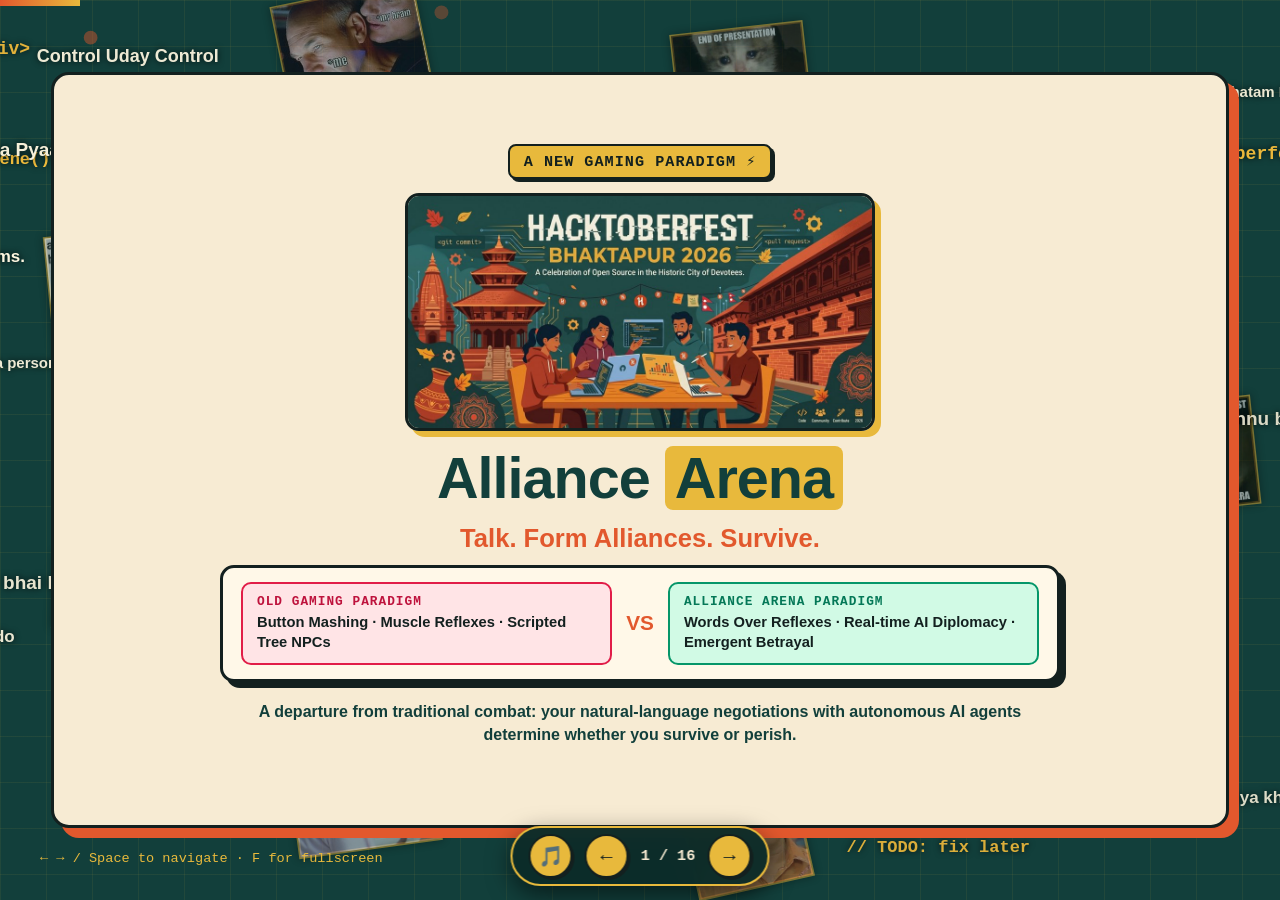
==== commit 6358a9e9: "Add viral Hindi memes to slides 2, 3, 4, and 5" ====
--- a/index.html
+++ b/index.html
@@ -1,4 +1,4 @@
-﻿<!DOCTYPE html>
+<!DOCTYPE html>
 <html lang="en">
 <head>
 <meta charset="UTF-8"><meta name="viewport" content="width=device-width, initial-scale=1.0">
@@ -38,7 +38,11 @@
    <div class="sticker">The Idea</div>
    <h1>What if negotiating with AI characters changed how a game plays out?</h1>
    <div class="sub">Words over reflexes. Conversation and strategy shape the fight.</div>
-   <p style="margin-top:14px;font-weight:700">Me pitching this to the judges, fully confident:</p>
+   <div class="highlight-box" style="margin-top:14px;background:#fff;border-color:var(--orange)">
+     <strong>🔫 Traditional Games:</strong> "Hamare paas fast reflexes hain, aimbot hai, gun skills hain!"<br>
+     <strong>🔥 Alliance Arena:</strong> "Hamare paas Gemma AI hai. Hum goli se nahi, baaton se poori arena palat dete hain!"
+   </div>
+   <p style="margin-top:12px;font-weight:700">Me pitching this to the judges, fully confident:</p>
   </div>
   <img src="meme-pro.jpg" alt="acting professionally while I have no idea what I'm doing" class="meme tall">
  </div>
@@ -46,6 +50,10 @@
 
 <div class="slide">
  <h2>The Gameplay Loop</h2>
+ <div class="highlight-box" style="margin-bottom:14px;background:#fff;border-color:var(--mustard)">
+   <strong>🤝 TALK Phase (Control, Uday, Control!):</strong> "Bas 2 minute tameez se baat karni hai, inko dost banana hai."<br>
+   <strong>⚔️ BATTLE Phase:</strong> [Phase changes] <em>"Ab ghode ki naal ko aamlet bana ke khilaunga!"</em> 🔨🔥
+ </div>
  <div class="flow">
   <div class="card"><div class="step">1 / TALK</div><h3>Explore &amp; negotiate</h3><p>First-person movement, chat with NPCs, pitch alliances.</p></div><div class="arrow">→</div>
   <div class="card"><div class="step">2 / LOCK</div><h3>Alliances lock</h3><p>Phase shifts. Your squad is set.</p></div><div class="arrow">→</div>
@@ -58,16 +66,23 @@
 
 <div class="slide">
  <h2>Meet the AI Squad</h2>
+ <div class="highlight-box" style="margin-bottom:14px;background:#fff;border-color:var(--purple)">
+   🕵️‍♂️ <strong>ACP Pradyuman &amp; Daya:</strong> "Kuch toh gadbad hai, Daya... Yeh Vera itne pyaar se baat karke peeth me chhuri kyu ghop rahi hai?!" 🔪
+ </div>
  <div class="grid g3">
-  <div class="card nova"><div class="av">N</div><h3>Nova</h3><div class="role">Bold commander</div><p>Leads from the front and rallies others to her side.</p><div class="vibe">main character energy</div></div>
-  <div class="card rex"><div class="av">R</div><h3>Rex</h3><div class="role">Ruthless tactician</div><p>Weighs every deal by what it gains him.</p><div class="vibe">trust issues, but strategic</div></div>
-  <div class="card vera"><div class="av">V</div><h3>Vera</h3><div class="role">Polite but cunning diplomat</div><p>Courteous words, careful motives.</p><div class="vibe">sweet. suspiciously sweet.</div></div>
+  <div class="card nova"><div class="av">N</div><h3>Nova</h3><div class="role">Bold commander</div><p>Gives zero damn. Leads from the front and rallies others.</p><div class="vibe">main character energy</div></div>
+  <div class="card rex"><div class="av">R</div><h3>Rex</h3><div class="role">Ruthless tactician</div><p>"Iska toh game bajana padega!" Weighs every deal by self-gain.</p><div class="vibe">trust issues, but strategic</div></div>
+  <div class="card vera"><div class="av">V</div><h3>Vera</h3><div class="role">Polite diplomat</div><p>Talks sweet in TALK phase, betrays in BATTLE phase.</p><div class="vibe">sweet. suspiciously sweet.</div></div>
  </div>
 </div>
 
 <div class="slide">
  <div class="sticker m">The Project We Are Building</div>
  <h2 style="margin-bottom:14px">AI advises. The browser simulates.</h2>
+ <div class="highlight-box" style="margin-bottom:14px;background:#fff;border-color:var(--orange)">
+   🏎️💨 <strong>Gamers:</strong> "Bhai, AI server down hua toh game atak jayega!" 😭<br>
+   🔥 <strong>Alliance Arena:</strong> "Wah beta wah! Tumne toh mauj kardi! Cloud AI fail bhi hua toh local physics se game chalega bina kisi lag ke!"
+ </div>
  <div class="layers">
   <div class="card"><span class="tag">FRONT END</span><h3>Three.js browser game</h3><p>HTML, CSS and JavaScript. Real-time 3D arena, first-person controls and five landmarks.</p></div>
   <div class="card" style="border-color:var(--orange);box-shadow:6px 6px 0 var(--orange)"><span class="tag" style="background:var(--orange);color:#fff">AI MODEL USED</span><h3>Gemma 4 12B</h3><p><strong>Gemma 4 12B</strong> (cloud-hosted via Ollama / Cloudflare tunnel) generates strategic directives, personality dialogue, and tactical decisions for all NPCs.</p></div>
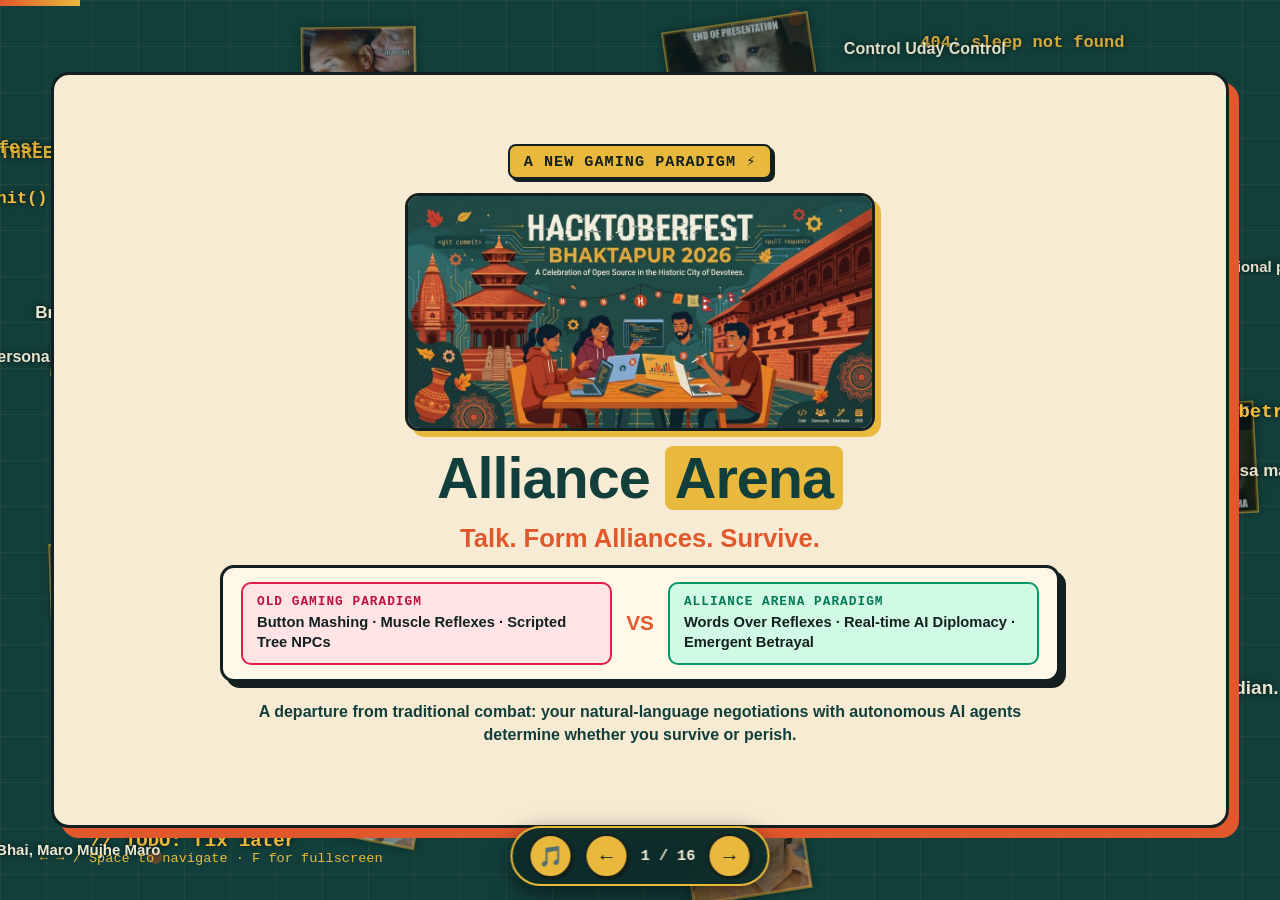
==== commit a72b300a: "Support universal hosting on root path and default github pages" ====
--- a/index.html
+++ b/index.html
@@ -250,7 +250,8 @@
    <button type="button" class="win-btn aud-no" id="btn-aud-no">AUDIENCE: NO 🤫</button>
   </div>
   <!-- 1. Judge YES: image.png -->
-  <div id="win-placeholder" class="caption" style="font-size:1.15rem;color:var(--teal);margin-top:20px;font-weight:800">👇 Click a button above to reveal the verdict!</div>`n   <div id="res-judge-yes" class="win-display" style="display:none">
+  <div id="win-placeholder" class="caption" style="font-size:1.15rem;color:var(--teal);margin-top:20px;font-weight:800">👇 Click a button above to reveal the verdict!</div>
+   <div id="res-judge-yes" class="win-display" style="display:none">
    <img src="image.png" alt="Judge says YES" class="win-img">
    <div class="highlight-box" style="margin-top:10px;text-align:center">🎉 Respect to the judges! 1st place champion energy locked in. Dhanyabad!</div>
   </div>
@@ -300,7 +301,8 @@
    <div class="qr-container">
     <div class="qr-label">📱 SCAN TO CONNECT / HIRE ME</div>
     <div class="qr-tabs">
-     <button type="button" class="qr-tab active" data-url="https://kantarajluitel.com" data-title="Personal Website (kantarajluitel.com)">🌐 WEBSITE</button>`n     <button type="button" class="qr-tab" data-url="https://mlh.kantarajluitel.com/links.html" data-title="All Social Media Hub">🌟 ALL MEDIAS</button>
+     <button type="button" class="qr-tab active" data-url="https://kantarajluitel.com" data-title="Personal Website (kantarajluitel.com)">🌐 WEBSITE</button>
+     <button type="button" class="qr-tab" data-url="links.html" data-title="All Social Media Hub">🌟 ALL MEDIAS</button>
      <button type="button" class="qr-tab" data-url="https://linkedin.com/in/kantaraj-luitel" data-title="LinkedIn Profile">LinkedIn</button>
      <button type="button" class="qr-tab" data-url="https://github.com/susantedit" data-title="GitHub Profile">GitHub</button>
      <button type="button" class="qr-tab" data-url="https://wa.me/9779708838261" data-title="WhatsApp Chat">WhatsApp</button>
@@ -316,7 +318,8 @@
    <div class="badges-wrap">
     <div class="badges-title">Tap to open any platform:</div>
     <div class="badges-grid">
-     <a href="https://kantarajluitel.com" target="_blank" rel="noopener"><img src="https://img.shields.io/badge/Website-kantarajluitel.com-4f46e5?logo=googlechrome&logoColor=white" alt="Website"></a>`n     <a href="https://linkedin.com/in/kantaraj-luitel" target="_blank" rel="noopener"><img src="https://img.shields.io/badge/LinkedIn-%230077B5.svg?logo=linkedin&logoColor=white" alt="LinkedIn"></a>
+     <a href="https://kantarajluitel.com" target="_blank" rel="noopener"><img src="https://img.shields.io/badge/Website-kantarajluitel.com-4f46e5?logo=googlechrome&logoColor=white" alt="Website"></a>
+     <a href="https://linkedin.com/in/kantaraj-luitel" target="_blank" rel="noopener"><img src="https://img.shields.io/badge/LinkedIn-%230077B5.svg?logo=linkedin&logoColor=white" alt="LinkedIn"></a>
      <a href="https://github.com/susantedit" target="_blank" rel="noopener"><img src="https://img.shields.io/badge/GitHub-181717.svg?logo=github&logoColor=white" alt="GitHub"></a>
      <a href="https://wa.me/9779708838261" target="_blank" rel="noopener"><img src="https://img.shields.io/badge/WhatsApp-25D366?logo=whatsapp&logoColor=white" alt="WhatsApp"></a>
      <a href="mailto:susantedit@gmail.com"><img src="https://img.shields.io/badge/Email-D14836?logo=gmail&logoColor=white" alt="Email"></a>
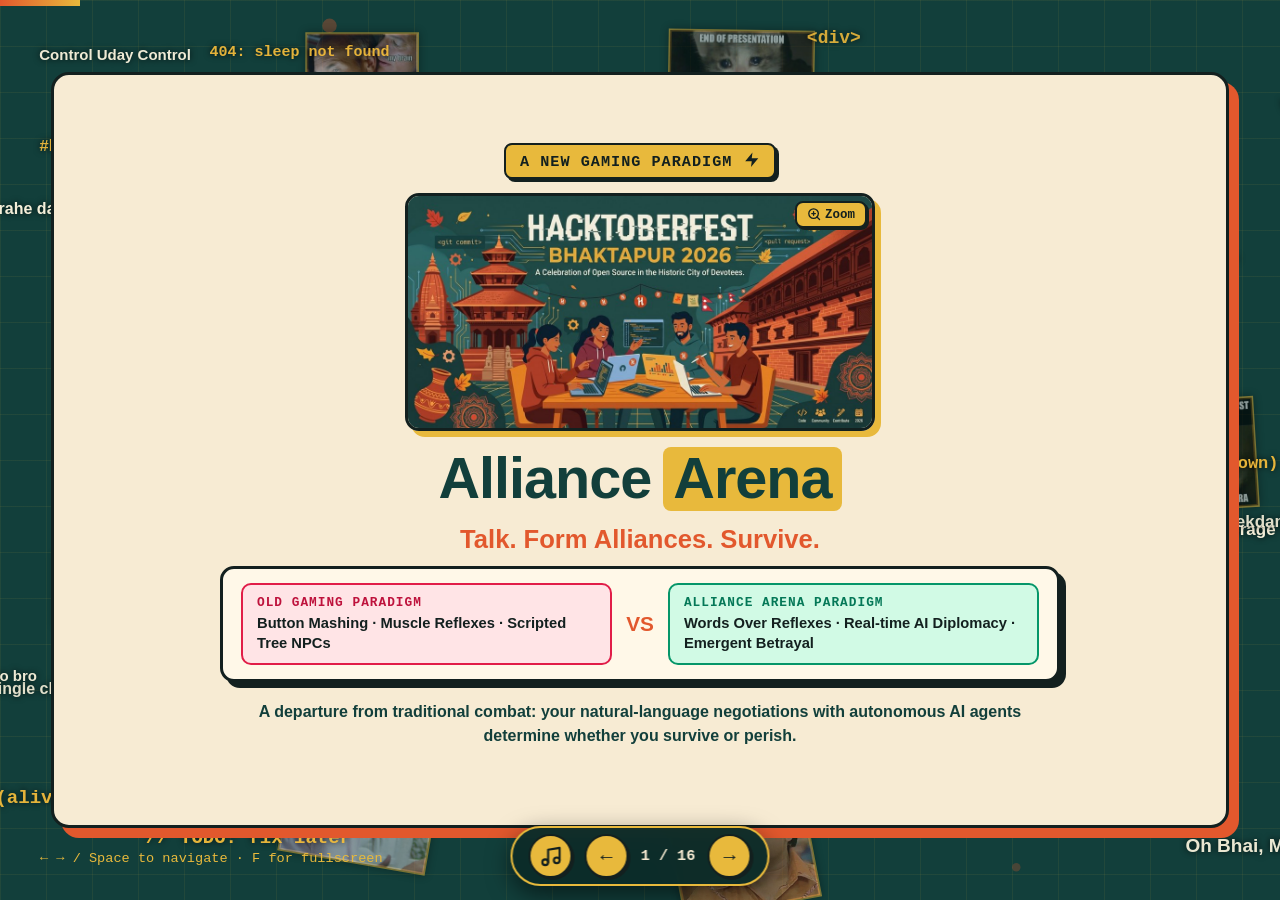
==== commit cea74400: "Replace emojis with vector SVG icons and add photo zoom" ====
--- a/index.html
+++ b/index.html
@@ -10,9 +10,9 @@
 <div class="presentation-container">
 
 <div class="slide active">
- <div class="sticker m">A NEW GAMING PARADIGM ⚡</div>
+ <div class="sticker m">A NEW GAMING PARADIGM <svg class="icon icon-solid" viewBox="0 0 24 24" width="16" height="16"><polygon points="13 2 3 14 12 14 11 22 21 10 12 10 13 2"/></svg></div>
  <img src="banner.jpg" alt="Hacktoberfest Bhaktapur 2026" class="banner">
- <h1>Alliance <em>Arena</em></h1>
+ <h1 style="display:flex;align-items:center;justify-content:center;gap:12px;flex-wrap:wrap">Alliance <em>Arena</em></h1>
  <div class="tagline">Talk. Form Alliances. Survive.</div>
  
  <div class="paradigm-card">
@@ -38,11 +38,7 @@
    <div class="sticker">The Idea</div>
    <h1>What if negotiating with AI characters changed how a game plays out?</h1>
    <div class="sub">Words over reflexes. Conversation and strategy shape the fight.</div>
-   <div class="highlight-box" style="margin-top:14px;background:#fff;border-color:var(--orange)">
-     <strong>🔫 Traditional Games:</strong> "Hamare paas fast reflexes hain, aimbot hai, gun skills hain!"<br>
-     <strong>🔥 Alliance Arena:</strong> "Hamare paas Gemma AI hai. Hum goli se nahi, baaton se poori arena palat dete hain!"
-   </div>
-   <p style="margin-top:12px;font-weight:700">Me pitching this to the judges, fully confident:</p>
+   <p style="margin-top:14px;font-weight:700">Me pitching this to the judges, fully confident:</p>
   </div>
   <img src="meme-pro.jpg" alt="acting professionally while I have no idea what I'm doing" class="meme tall">
  </div>
@@ -50,45 +46,34 @@
 
 <div class="slide">
  <h2>The Gameplay Loop</h2>
- <div class="highlight-box" style="margin-bottom:14px;background:#fff;border-color:var(--mustard)">
-   <strong>🤝 TALK Phase (Control, Uday, Control!):</strong> "Bas 2 minute tameez se baat karni hai, inko dost banana hai."<br>
-   <strong>⚔️ BATTLE Phase:</strong> [Phase changes] <em>"Ab ghode ki naal ko aamlet bana ke khilaunga!"</em> 🔨🔥
- </div>
  <div class="flow">
   <div class="card"><div class="step">1 / TALK</div><h3>Explore &amp; negotiate</h3><p>First-person movement, chat with NPCs, pitch alliances.</p></div><div class="arrow">→</div>
   <div class="card"><div class="step">2 / LOCK</div><h3>Alliances lock</h3><p>Phase shifts. Your squad is set.</p></div><div class="arrow">→</div>
   <div class="card dark"><div class="step">3 / BATTLE</div><h3>Fight to survive</h3><p>NPCs attack, defend, move, ally or betray.</p></div><div class="arrow">→</div>
   <div class="card dark"><div class="step">4 / WINNER</div><h3>Last one standing</h3><p>Or the battle timer runs out.</p></div>
  </div>
- <div class="keys"><span>WASD move</span><span>Mouse look</span><span>Shift sprint</span><span>Click attack</span></div>
- <p class="muted">Arena landmarks: Fountain · Ruins · Tower · Grove · Docks</p>
+  <div class="keys"><span>WASD move</span><span>Mouse look</span><span>Shift sprint</span><span>Click attack</span></div>
+  <p class="muted">Arena landmarks: Fountain · Ruins · Tower · Grove · Docks</p>
 </div>
 
 <div class="slide">
  <h2>Meet the AI Squad</h2>
- <div class="highlight-box" style="margin-bottom:14px;background:#fff;border-color:var(--purple)">
-   🕵️‍♂️ <strong>ACP Pradyuman &amp; Daya:</strong> "Kuch toh gadbad hai, Daya... Yeh Vera itne pyaar se baat karke peeth me chhuri kyu ghop rahi hai?!" 🔪
- </div>
  <div class="grid g3">
-  <div class="card nova"><div class="av">N</div><h3>Nova</h3><div class="role">Bold commander</div><p>Gives zero damn. Leads from the front and rallies others.</p><div class="vibe">main character energy</div></div>
-  <div class="card rex"><div class="av">R</div><h3>Rex</h3><div class="role">Ruthless tactician</div><p>"Iska toh game bajana padega!" Weighs every deal by self-gain.</p><div class="vibe">trust issues, but strategic</div></div>
-  <div class="card vera"><div class="av">V</div><h3>Vera</h3><div class="role">Polite diplomat</div><p>Talks sweet in TALK phase, betrays in BATTLE phase.</p><div class="vibe">sweet. suspiciously sweet.</div></div>
+  <div class="card nova"><div class="av">N</div><h3>Nova</h3><div class="role">Bold commander</div><p>Leads from the front and rallies others to her side.</p><div class="vibe">main character energy</div></div>
+  <div class="card rex"><div class="av">R</div><h3>Rex</h3><div class="role">Ruthless tactician</div><p>Weighs every deal by what it gains him.</p><div class="vibe">trust issues, but strategic</div></div>
+  <div class="card vera"><div class="av">V</div><h3>Vera</h3><div class="role">Polite but cunning diplomat</div><p>Courteous words, careful motives.</p><div class="vibe">sweet. suspiciously sweet.</div></div>
  </div>
 </div>
 
 <div class="slide">
  <div class="sticker m">The Project We Are Building</div>
  <h2 style="margin-bottom:14px">AI advises. The browser simulates.</h2>
- <div class="highlight-box" style="margin-bottom:14px;background:#fff;border-color:var(--orange)">
-   🏎️💨 <strong>Gamers:</strong> "Bhai, AI server down hua toh game atak jayega!" 😭<br>
-   🔥 <strong>Alliance Arena:</strong> "Wah beta wah! Tumne toh mauj kardi! Cloud AI fail bhi hua toh local physics se game chalega bina kisi lag ke!"
- </div>
  <div class="layers">
   <div class="card"><span class="tag">FRONT END</span><h3>Three.js browser game</h3><p>HTML, CSS and JavaScript. Real-time 3D arena, first-person controls and five landmarks.</p></div>
   <div class="card" style="border-color:var(--orange);box-shadow:6px 6px 0 var(--orange)"><span class="tag" style="background:var(--orange);color:#fff">AI MODEL USED</span><h3>Gemma 4 12B</h3><p><strong>Gemma 4 12B</strong> (cloud-hosted via Ollama / Cloudflare tunnel) generates strategic directives, personality dialogue, and tactical decisions for all NPCs.</p></div>
   <div class="card dark"><span class="tag">LOCAL</span><h3>Local simulation</h3><p>Movement, pathfinding, collisions, combat and rules run in the browser, so it stays responsive.</p></div>
  </div>
- <div class="highlight-box">🤖 <strong>AI Model Used: Gemma 4 12B</strong> — Pure high-level strategic reasoning. Movement &amp; combat physics stay 100% local!</div>
+ <div class="highlight-box"><svg class="icon" viewBox="0 0 24 24" width="20" height="20"><rect x="4" y="4" width="16" height="16" rx="2"/><rect x="9" y="9" width="6" height="6"/><line x1="9" y1="1" x2="9" y2="4"/><line x1="15" y1="1" x2="15" y2="4"/><line x1="9" y1="20" x2="9" y2="23"/><line x1="15" y1="20" x2="15" y2="23"/><line x1="20" y1="9" x2="23" y2="9"/><line x1="20" y1="14" x2="23" y2="14"/><line x1="1" y1="9" x2="4" y2="9"/><line x1="1" y1="14" x2="4" y2="14"/></svg> <strong>AI Model Used: Gemma 4 12B</strong> — Pure high-level strategic reasoning. Movement &amp; combat physics stay 100% local!</div>
  <p class="muted">Model: Gemma 4 (12B parameters) · Fallback: Built-in local heuristic engine if cloud tunnel is offline.</p>
 </div>
 
@@ -115,11 +100,11 @@
    </div>
    <div class="card dark">
     <div class="step" style="color:var(--orange);font-size:.95rem">REX (TACTICIAN)</div>
-    <p style="font-size:1.15rem;font-weight:700">⚔️ *Joins the enemy team immediately.*</p>
+    <p style="font-size:1.15rem;font-weight:700"><svg class="icon" viewBox="0 0 24 24" width="18" height="18"><polygon points="14.5 17.5 3 6 6 3 17.5 14.5"/><line x1="13" y1="19" x2="19" y2="13"/><line x1="16" y1="16" x2="20" y2="20"/><line x1="19" y1="21" x2="21" y2="19"/></svg> *Joins the enemy team immediately.*</p>
    </div>
    <div class="card" style="border-color:var(--orange)">
     <div class="step" style="color:var(--orange);font-size:.95rem">YOU (FIRST-PERSON PLAYER)</div>
-    <p style="font-size:1.25rem;font-weight:900;color:var(--orange)">“Aree bhai bhai bhai! 💀”</p>
+    <p style="font-size:1.25rem;font-weight:900;color:var(--orange)">“Aree bhai bhai bhai!”</p>
    </div>
   </div>
   <div class="meme-frame">
@@ -134,7 +119,7 @@
   <div class="txt">
    <div><div class="sticker m">Classic Dev Moment</div></div>
    <h2>Developer During the Live Demo</h2>
-   <div class="caption">“Mere laptop pe toh chal raha tha!” 😭</div>
+   <div class="caption">“Mere laptop pe toh chal raha tha!”</div>
    <div class="card" style="border-color:#059669">
     <div class="step" style="color:#059669;font-size:.9rem">CONFIDENCE BEFORE DEMO (100%)</div>
     <p style="font-size:1.05rem;line-height:1.4">Fully confident: 3D arena running, Gemma 4 12B thinking, victory in sight.</p>
@@ -166,7 +151,7 @@
    </div>
    <div class="card" style="border-color:var(--orange)">
     <div class="step" style="color:var(--orange);font-size:.95rem">AFTER BETRAYAL</div>
-    <p style="font-size:1.2rem;font-weight:900;color:var(--orange)"><strong>You:</strong> “Badla lunga!” 💀</p>
+    <p style="font-size:1.2rem;font-weight:900;color:var(--orange)"><strong>You:</strong> “Badla lunga!”</p>
    </div>
   </div>
   <div class="meme-frame">
@@ -206,7 +191,7 @@
  <div class="meme-frame" style="margin:4px 0 10px">
   <img src="4.png" alt="Who would you trust" class="meme-img" style="max-height:min(30vh,220px)">
  </div>
- <div class="highlight-box" style="margin-top:0;text-align:center;width:100%;max-width:860px">🎭 Betrayal twist revealed live during the gameplay demo!</div>
+ <div class="highlight-box" style="margin-top:0;text-align:center;width:100%;max-width:860px"><svg class="icon" viewBox="0 0 24 24" width="18" height="18"><circle cx="12" cy="12" r="10"/><path d="M8 15s1.5 2 4 2 4-2 4-2"/><line x1="9" y1="9" x2="9.01" y2="9"/><line x1="15" y1="9" x2="15.01" y2="9"/></svg> Betrayal twist revealed live during the gameplay demo!</div>
 </div>
 
 <div class="slide">
@@ -239,45 +224,45 @@
 </div>
 
 <div class="slide">
- <div class="sticker m">THE VERDICT ⚖️</div>
- <div class="big-q" style="font-size:clamp(1.8rem,4.2vw,3.2rem);margin-bottom:6px">Am I going to win? 🏆</div>
+ <div class="sticker m">THE VERDICT <svg class="icon" viewBox="0 0 24 24" width="16" height="16"><line x1="12" y1="3" x2="12" y2="21"/><polyline points="3 8 12 5 21 8"/><path d="M7 13a4 4 0 0 0 0-8 4 4 0 0 0 0 8Z"/><path d="M17 13a4 4 0 0 0 0-8 4 4 0 0 0 0 8Z"/><line x1="7" y1="21" x2="17" y2="21"/></svg></div>
+ <div class="big-q" style="font-size:clamp(1.8rem,4.2vw,3.2rem);margin-bottom:6px">Am I going to win? <svg class="icon icon-solid" viewBox="0 0 24 24" width="30" height="30" style="color:var(--mustard)"><path d="M6 9H4.5a2.5 2.5 0 0 1 0-5H6"/><path d="M18 9h1.5a2.5 2.5 0 0 0 0-5H18"/><path d="M4 22h16"/><path d="M10 14.66V17c0 .55-.47.98-.97 1.21C7.85 18.75 7 20.24 7 22"/><path d="M14 14.66V17c0 .55.47.98.97 1.21C16.15 18.75 17 20.24 17 22"/><path d="M18 2H6v7a6 6 0 0 0 12 0V2Z"/></svg></div>
  <div class="sub" style="margin-bottom:12px;font-size:1.15rem">Select who is voting:</div>
  <div class="win-box">
   <div class="win-btns">
-   <button type="button" class="win-btn judge-yes" id="btn-judge-yes">JUDGE: YES 🥇</button>
-   <button type="button" class="win-btn judge-no" id="btn-judge-no">JUDGE: NO 😭</button>
-   <button type="button" class="win-btn aud-yes" id="btn-aud-yes">AUDIENCE: YES 😎</button>
-   <button type="button" class="win-btn aud-no" id="btn-aud-no">AUDIENCE: NO 🤫</button>
+   <button type="button" class="win-btn judge-yes" id="btn-judge-yes">JUDGE: YES <svg class="icon" viewBox="0 0 24 24" width="18" height="18"><circle cx="12" cy="8" r="6"/><polyline points="8.21 13.89 7 23 12 20 17 23 15.79 13.88"/></svg></button>
+   <button type="button" class="win-btn judge-no" id="btn-judge-no">JUDGE: NO <svg class="icon" viewBox="0 0 24 24" width="18" height="18"><circle cx="12" cy="12" r="10"/><line x1="15" y1="9" x2="9" y2="15"/><line x1="9" y1="9" x2="15" y2="15"/></svg></button>
+   <button type="button" class="win-btn aud-yes" id="btn-aud-yes">AUDIENCE: YES <svg class="icon" viewBox="0 0 24 24" width="18" height="18"><path d="M14 9V5a3 3 0 0 0-3-3l-4 9v11h11.28a2 2 0 0 0 2-1.7l1.38-9a2 2 0 0 0-2-2.3zM7 22H4a2 2 0 0 1-2-2v-7a2 2 0 0 1 2-2h3"/></svg></button>
+   <button type="button" class="win-btn aud-no" id="btn-aud-no">AUDIENCE: NO <svg class="icon" viewBox="0 0 24 24" width="18" height="18"><path d="M10 15v4a3 3 0 0 0 3 3l4-9V2H5.72a2 2 0 0 0-2 1.7l-1.38 9a2 2 0 0 0 2 2.3zm7-13h3a2 2 0 0 1 2 2v7a2 2 0 0 1-2 2h-3"/></svg></button>
   </div>
   <!-- 1. Judge YES: image.png -->
-  <div id="win-placeholder" class="caption" style="font-size:1.15rem;color:var(--teal);margin-top:20px;font-weight:800">👇 Click a button above to reveal the verdict!</div>
+  <div id="win-placeholder" class="caption" style="font-size:1.15rem;color:var(--teal);margin-top:20px;font-weight:800"><svg class="icon" viewBox="0 0 24 24" width="20" height="20"><line x1="12" y1="5" x2="12" y2="19"/><polyline points="19 12 12 19 5 12"/></svg> Click a button above to reveal the verdict!</div>
    <div id="res-judge-yes" class="win-display" style="display:none">
    <img src="image.png" alt="Judge says YES" class="win-img">
-   <div class="highlight-box" style="margin-top:10px;text-align:center">🎉 Respect to the judges! 1st place champion energy locked in. Dhanyabad!</div>
+   <div class="highlight-box" style="margin-top:10px;text-align:center"><svg class="icon icon-solid" viewBox="0 0 24 24" width="18" height="18" style="color:var(--mustard)"><polygon points="12 2 15.09 8.26 22 9.27 17 14.14 18.18 21.02 12 17.77 5.82 21.02 7 14.14 2 9.27 8.91 8.26 12 2"/></svg> Respect to the judges! 1st place champion energy locked in. Dhanyabad!</div>
   </div>
   <!-- 2. Judge NO: Video-52417.mp4 -->
   <div id="res-judge-no" class="win-display" style="display:none">
-   <div class="caption" style="font-size:1.2rem;margin-bottom:8px;color:var(--orange)">Judges said NO: Moye Moye moment 💀</div>
+   <div class="caption" style="font-size:1.2rem;margin-bottom:8px;color:var(--orange)">Judges said NO: Moye Moye moment</div>
    <video id="vid-judge-no" src="Video-52417.mp4" controls playsinline class="win-video" preload="auto"></video>
    <div class="sub" style="margin-top:6px;font-size:1.05rem;color:var(--teal)">Press play to witness the defeat...</div>
   </div>
   <!-- 3. Audience YES: image.png -->
   <div id="res-aud-yes" class="win-display" style="display:none">
    <img src="image.png" alt="Audience says YES" class="win-img">
-   <div class="highlight-box" style="margin-top:10px;text-align:center">🎉 Audience says YES! Main character energy. Full support unlocked!</div>
+   <div class="highlight-box" style="margin-top:10px;text-align:center"><svg class="icon icon-solid" viewBox="0 0 24 24" width="18" height="18" style="color:var(--mustard)"><polygon points="12 2 15.09 8.26 22 9.27 17 14.14 18.18 21.02 12 17.77 5.82 21.02 7 14.14 2 9.27 8.91 8.26 12 2"/></svg> Audience says YES! Main character energy. Full support unlocked!</div>
   </div>
   <!-- 4. Audience NO: wm_Chup_Kar_Be_Kutte_Meme_Download.mp4 -->
   <div id="res-aud-no" class="win-display" style="display:none">
    <div class="caption" style="font-size:1.2rem;margin-bottom:8px;color:var(--orange)">For the audience saying NO... special reply for you:</div>
    <video id="vid-aud-no" src="wm_Chup_Kar_Be_Kutte_Meme_Download.mp4" controls playsinline class="win-video" preload="auto"></video>
-   <div class="sub" style="margin-top:6px;font-size:1.05rem;color:var(--teal)">🤫 “Chup Kar…” — Play video!</div>
-  </div>
- </div>
-</div>
-
-<div class="slide">
- <div class="sticker m">FINAL PITCH &middot; OPPORTUNITY 💼</div>
- <h2 style="margin-bottom:6px">My team doesn't want an internship... <em>BUT I DO!</em> 🔥</h2>
+   <div class="sub" style="margin-top:6px;font-size:1.05rem;color:var(--teal)"><svg class="icon" viewBox="0 0 24 24" width="16" height="16"><polygon points="5 3 19 12 5 21 5 3"/></svg> “Chup Kar…” — Play video!</div>
+  </div>
+ </div>
+</div>
+
+<div class="slide">
+ <div class="sticker m">FINAL PITCH &middot; OPPORTUNITY <svg class="icon" viewBox="0 0 24 24" width="16" height="16"><rect x="2" y="7" width="20" height="14" rx="2" ry="2"/><path d="M16 21V5a2 2 0 0 0-2-2h-4a2 2 0 0 0-2 2v16"/></svg></div>
+ <h2 style="margin-bottom:6px">My team doesn't want an internship... <em>BUT I DO!</em> <svg class="icon" viewBox="0 0 24 24" width="24" height="24"><path d="M8.5 14.5A2.5 2.5 0 0 0 11 12c0-1.38-.5-2-1-3-1.072-2.143-.224-4.054 2-6 .5 2.5 2 4.9 4 6.5 2 1.6 3 3.5 3 5.5a7 7 0 1 1-14 0c0-1.153.433-2.294 1-3a2.5 2.5 0 0 0 2.5 2.5z"/></svg></h2>
  <div class="sub" style="margin-bottom:12px;font-size:1.15rem">Full-Stack &amp; AI Builder &middot; Ready for Internship &amp; Engineering Roles</div>
  
  <div class="intern-split">
@@ -285,24 +270,24 @@
    <div class="photo-pair">
     <div class="photo-box">
      <img src="hero_center.png" alt="Susant Luitel" class="hero-img">
-     <div class="photo-tag">Susant Luitel 🇳🇵</div>
+     <div class="photo-tag"><svg class="icon" viewBox="0 0 24 24" width="14" height="14"><path d="M21 10c0 7-9 13-9 13s-9-6-9-13a9 9 0 0 1 18 0z"/><circle cx="12" cy="10" r="3"/></svg> Susant Luitel (Nepal)</div>
     </div>
     <div class="photo-box">
      <img src="6.png" alt="Meme: Ready for internship" class="meme-small">
-     <div class="photo-tag">The Internship Hustle 🚀</div>
+     <div class="photo-tag"><svg class="icon" viewBox="0 0 24 24" width="14" height="14"><path d="M4.5 16.5c-1.5 1.26-2 5-2 5s3.74-.5 5-2c.71-.84.7-2.13-.09-2.91a2.18 2.18 0 0 0-2.91-.09z"/><path d="m12 15-3-3a22 22 0 0 1 2-3.95A12.88 12.88 0 0 1 22 2c0 2.72-.78 7.5-6 11a22.35 22.35 0 0 1-4 2z"/><path d="M9 12H4s.55-3.03 2-4c1.62-1.08 5 0 5 0"/><path d="M12 15v5s3.03-.55 4-2c1.08-1.62 0-5 0-5"/></svg> The Internship Hustle</div>
     </div>
    </div>
    <div class="highlight-box" style="margin-top:10px;font-size:0.92rem;padding:9px 14px">
-    💡 "While the squad takes a break, I am ready to join your engineering team, build LLM pipelines, and ship production code!"
+    <svg class="icon" viewBox="0 0 24 24" width="16" height="16"><line x1="9" y1="18" x2="15" y2="18"/><line x1="10" y1="22" x2="14" y2="22"/><path d="M15.09 14c.18-.98.65-1.74 1.41-2.5A4.65 4.65 0 0 0 18 8 6 6 0 0 0 6 8c0 1 .23 2.23 1.5 3.5A4.61 4.61 0 0 1 8.91 14"/></svg> "While the squad takes a break, I am ready to join your engineering team, build LLM pipelines, and ship production code!"
    </div>
   </div>
 
   <div class="intern-right">
    <div class="qr-container">
-    <div class="qr-label">📱 SCAN TO CONNECT / HIRE ME</div>
+    <div class="qr-label"><svg class="icon" viewBox="0 0 24 24" width="16" height="16"><rect x="5" y="2" width="14" height="20" rx="2" ry="2"/><line x1="12" y1="18" x2="12.01" y2="18"/></svg> SCAN TO CONNECT / HIRE ME</div>
     <div class="qr-tabs">
-     <button type="button" class="qr-tab active" data-url="https://kantarajluitel.com" data-title="Personal Website (kantarajluitel.com)">🌐 WEBSITE</button>
-     <button type="button" class="qr-tab" data-url="links.html" data-title="All Social Media Hub">🌟 ALL MEDIAS</button>
+     <button type="button" class="qr-tab active" data-url="https://kantarajluitel.com" data-title="Personal Website (kantarajluitel.com)"><svg class="icon" viewBox="0 0 24 24" width="13" height="13"><circle cx="12" cy="12" r="10"/><line x1="2" y1="12" x2="22" y2="12"/><path d="M12 2a15.3 15.3 0 0 1 4 10 15.3 15.3 0 0 1-4 10 15.3 15.3 0 0 1-4-10 15.3 15.3 0 0 1 4-10z"/></svg> WEBSITE</button>
+     <button type="button" class="qr-tab" data-url="links.html" data-title="All Social Media Hub"><svg class="icon icon-solid" viewBox="0 0 24 24" width="13" height="13"><polygon points="12 2 15.09 8.26 22 9.27 17 14.14 18.18 21.02 12 17.77 5.82 21.02 7 14.14 2 9.27 8.91 8.26 12 2"/></svg> ALL MEDIAS</button>
      <button type="button" class="qr-tab" data-url="https://linkedin.com/in/kantaraj-luitel" data-title="LinkedIn Profile">LinkedIn</button>
      <button type="button" class="qr-tab" data-url="https://github.com/susantedit" data-title="GitHub Profile">GitHub</button>
      <button type="button" class="qr-tab" data-url="https://wa.me/9779708838261" data-title="WhatsApp Chat">WhatsApp</button>
@@ -311,7 +296,7 @@
     <div class="qr-frame">
      <img id="qr-image" src="https://api.qrserver.com/v1/create-qr-code/?size=180x180&data=links.html&margin=4" alt="QR Code" class="qr-img">
      <div id="qr-desc" class="qr-desc">Scanning opens: <b>All Social Media &amp; Profiles Hub</b></div>
-     <a href="links.html" target="_blank" style="margin-top:6px;font-size:0.8rem;padding:5px 12px;background:var(--teal);color:var(--cream);border:2px solid var(--ink);border-radius:6px;text-decoration:none;font-weight:800;display:inline-block">🔗 Open All Media Hub Directly</a>
+     <a href="links.html" target="_blank" style="margin-top:6px;font-size:0.8rem;padding:5px 12px;background:var(--teal);color:var(--cream);border:2px solid var(--ink);border-radius:6px;text-decoration:none;font-weight:800;display:inline-flex;align-items:center;gap:6px"><svg class="icon" viewBox="0 0 24 24" width="14" height="14"><path d="M18 13v6a2 2 0 0 1-2 2H5a2 2 0 0 1-2-2V8a2 2 0 0 1 2-2h6"/><polyline points="15 3 21 3 21 9"/><line x1="10" y1="14" x2="21" y2="3"/></svg> Open All Media Hub Directly</a>
     </div>
    </div>
 
@@ -343,10 +328,33 @@
 </audio>
 <div class="hint">← → / Space to navigate · F for fullscreen</div>
 <div class="controls">
- <button class="nav-btn music-btn" id="music-btn" title="Toggle background music">🎵</button>
+ <button class="nav-btn music-btn" id="music-btn" title="Toggle background music"><svg class="icon" viewBox="0 0 24 24" width="20" height="20"><path d="M9 18V5l12-2v13"/><circle cx="6" cy="18" r="3"/><circle cx="18" cy="16" r="3"/></svg></button>
  <button class="nav-btn" id="prev-btn">←</button>
- <div class="slide-number" id="slide-num">1 / 6</div>
+ <div class="slide-number" id="slide-num">1 / 16</div>
  <button class="nav-btn" id="next-btn">→</button>
 </div>
+
+<!-- Fullscreen Photo Zoom Modal for Mobile & Desktop -->
+<div id="photo-zoom-modal" class="zoom-modal" aria-hidden="true" role="dialog" aria-label="Photo zoom viewer">
+  <div class="zoom-backdrop" id="zoom-backdrop"></div>
+  <div class="zoom-toolbar">
+    <div class="zoom-title-box">
+      <span class="zoom-icon"><svg class="icon" viewBox="0 0 24 24" width="16" height="16"><circle cx="11" cy="11" r="8"/><line x1="21" y1="21" x2="16.65" y2="16.65"/><line x1="11" y1="8" x2="11" y2="14"/><line x1="8" y1="11" x2="14" y2="11"/></svg></span>
+      <span class="zoom-title" id="zoom-title">Photo Zoom</span>
+    </div>
+    <div class="zoom-controls">
+      <button type="button" class="zoom-btn" id="zoom-out-btn" title="Zoom Out (-)" aria-label="Zoom Out">−</button>
+      <span class="zoom-level" id="zoom-level">100%</span>
+      <button type="button" class="zoom-btn" id="zoom-in-btn" title="Zoom In (+)" aria-label="Zoom In">+</button>
+      <button type="button" class="zoom-btn reset-btn" id="zoom-reset-btn" title="Reset (100%)" aria-label="Reset Zoom">↺ Fit</button>
+      <button type="button" class="zoom-btn close-btn" id="zoom-close-btn" title="Close (Esc)" aria-label="Close Zoom">✕</button>
+    </div>
+  </div>
+  <div class="zoom-stage" id="zoom-stage">
+    <img id="zoom-img" src="" alt="Zoomed view" draggable="false">
+  </div>
+  <div class="zoom-hint"><svg class="icon" viewBox="0 0 24 24" width="14" height="14"><circle cx="12" cy="12" r="10"/><line x1="12" y1="16" x2="12" y2="12"/><line x1="12" y1="8" x2="12.01" y2="8"/></svg> Pinch or +/- to zoom &middot; Drag to pan &middot; Double-tap to toggle &middot; Tap ✕ to close</div>
+</div>
+
 <script src="script.js"></script>
 </body></html>
--- a/style.css
+++ b/style.css
@@ -1,5 +1,7 @@
-﻿:root{--teal:#123f3b;--teal2:#0c2c29;--orange:#e2582d;--mustard:#e8b93c;--cream:#f7ebd3;--ink:#13201f;--card:#fff8e8}
+:root{--teal:#123f3b;--teal2:#0c2c29;--orange:#e2582d;--mustard:#e8b93c;--cream:#f7ebd3;--ink:#13201f;--card:#fff8e8}
 *{box-sizing:border-box;margin:0;padding:0;font-family:'Trebuchet MS','Segoe UI',Tahoma,sans-serif}
+.icon{display:inline-block;vertical-align:-0.15em;width:1.15em;height:1.15em;fill:none;stroke:currentColor;stroke-width:2.2;stroke-linecap:round;stroke-linejoin:round}
+.icon-solid{fill:currentColor;stroke:none}
 html,body{height:100%}
 body{background:var(--teal);color:var(--ink);overflow:hidden;height:100vh;width:100vw;position:relative;background-image:linear-gradient(rgba(232,185,60,.07) 1px,transparent 1px),linear-gradient(90deg,rgba(232,185,60,.07) 1px,transparent 1px);background-size:46px 46px}
 #bg-canvas{position:absolute;inset:0;width:100%;height:100%;z-index:1;pointer-events:none}
@@ -321,4 +323,274 @@
   .meme-img { max-height: 190px !important; }
   .win-video, .win-img { max-height: 190px !important; }
   .hint { display: none !important; }
+}
+
+/* Photo Zoom Feature Styles */
+.photo-zoom-wrap {
+  position: relative !important;
+  display: inline-flex !important;
+  max-width: 100% !important;
+  justify-content: center !important;
+  align-items: center !important;
+}
+
+.zoomable-photo {
+  cursor: zoom-in !important;
+  transition: transform 0.2s ease, filter 0.2s ease !important;
+  touch-action: manipulation !important;
+}
+
+.zoomable-photo:hover {
+  filter: brightness(1.04) !important;
+}
+
+.photo-zoom-badge {
+  position: absolute !important;
+  top: 8px !important;
+  right: 8px !important;
+  background: var(--mustard) !important;
+  color: var(--ink) !important;
+  font-family: 'Courier New', monospace !important;
+  font-size: 0.78rem !important;
+  font-weight: 900 !important;
+  padding: 4px 10px !important;
+  border: 2px solid var(--ink) !important;
+  border-radius: 8px !important;
+  box-shadow: 2px 2px 0 var(--ink) !important;
+  cursor: pointer !important;
+  z-index: 25 !important;
+  pointer-events: auto !important;
+  display: inline-flex !important;
+  align-items: center !important;
+  gap: 4px !important;
+  user-select: none !important;
+  -webkit-user-select: none !important;
+  transition: transform 0.15s ease, background 0.15s ease !important;
+}
+
+.photo-zoom-badge:hover,
+.photo-zoom-badge:active {
+  transform: scale(1.08) !important;
+  background: var(--orange) !important;
+  color: #fff !important;
+}
+
+/* Fullscreen Zoom Modal */
+.zoom-modal {
+  position: fixed !important;
+  inset: 0 !important;
+  z-index: 10000000 !important;
+  display: none;
+  flex-direction: column !important;
+  justify-content: space-between !important;
+  align-items: center !important;
+  width: 100vw !important;
+  height: 100vh !important;
+  height: 100dvh !important;
+  opacity: 0;
+  transition: opacity 0.25s ease !important;
+  overflow: hidden !important;
+}
+
+.zoom-modal.active {
+  display: flex !important;
+  opacity: 1 !important;
+}
+
+.zoom-backdrop {
+  position: absolute !important;
+  inset: 0 !important;
+  background: rgba(10, 32, 30, 0.94) !important;
+  backdrop-filter: blur(14px) !important;
+  -webkit-backdrop-filter: blur(14px) !important;
+  z-index: 1 !important;
+}
+
+.zoom-toolbar {
+  position: relative !important;
+  z-index: 10 !important;
+  width: 100% !important;
+  max-width: 900px !important;
+  display: flex !important;
+  align-items: center !important;
+  justify-content: space-between !important;
+  padding: 14px 20px !important;
+  gap: 12px !important;
+}
+
+.zoom-title-box {
+  display: flex !important;
+  align-items: center !important;
+  gap: 8px !important;
+  background: rgba(18, 63, 59, 0.85) !important;
+  border: 2px solid var(--mustard) !important;
+  border-radius: 20px !important;
+  padding: 6px 14px !important;
+  color: var(--cream) !important;
+  font-family: 'Courier New', monospace !important;
+  font-weight: 800 !important;
+  font-size: 0.88rem !important;
+  box-shadow: 2px 2px 0 var(--ink) !important;
+  max-width: 45vw !important;
+  overflow: hidden !important;
+  text-overflow: ellipsis !important;
+  white-space: nowrap !important;
+}
+
+.zoom-controls {
+  display: flex !important;
+  align-items: center !important;
+  gap: 8px !important;
+  background: rgba(18, 63, 59, 0.92) !important;
+  border: 2px solid var(--mustard) !important;
+  border-radius: 30px !important;
+  padding: 6px 12px !important;
+  box-shadow: 0 4px 18px rgba(0,0,0,0.45) !important;
+}
+
+.zoom-btn {
+  background: var(--cream) !important;
+  color: var(--ink) !important;
+  border: 2px solid var(--ink) !important;
+  border-radius: 8px !important;
+  font-family: 'Arial Black', Impact, sans-serif !important;
+  font-size: 1.15rem !important;
+  font-weight: 900 !important;
+  width: 40px !important;
+  height: 40px !important;
+  display: flex !important;
+  align-items: center !important;
+  justify-content: center !important;
+  cursor: pointer !important;
+  box-shadow: 2px 2px 0 var(--ink) !important;
+  transition: transform 0.15s, background 0.15s !important;
+  user-select: none !important;
+  -webkit-user-select: none !important;
+  touch-action: manipulation !important;
+}
+
+.zoom-btn:hover {
+  transform: translate(-1px, -1px) !important;
+  background: var(--mustard) !important;
+}
+
+.zoom-btn:active {
+  transform: translate(2px, 2px) !important;
+  box-shadow: none !important;
+}
+
+.zoom-btn.reset-btn {
+  width: auto !important;
+  padding: 0 10px !important;
+  font-size: 0.85rem !important;
+  font-family: 'Courier New', monospace !important;
+  background: var(--teal) !important;
+  color: var(--cream) !important;
+  border-color: var(--mustard) !important;
+}
+
+.zoom-btn.close-btn {
+  background: var(--orange) !important;
+  color: #fff !important;
+  font-size: 1.25rem !important;
+}
+
+.zoom-level {
+  font-family: 'Courier New', monospace !important;
+  font-size: 0.95rem !important;
+  font-weight: 900 !important;
+  color: var(--cream) !important;
+  min-width: 52px !important;
+  text-align: center !important;
+  user-select: none !important;
+}
+
+.zoom-stage {
+  position: relative !important;
+  z-index: 5 !important;
+  flex: 1 !important;
+  width: 100% !important;
+  height: 100% !important;
+  display: flex !important;
+  align-items: center !important;
+  justify-content: center !important;
+  overflow: hidden !important;
+  touch-action: none !important;
+  cursor: grab;
+}
+
+.zoom-stage.is-dragging {
+  cursor: grabbing !important;
+}
+
+#zoom-img {
+  max-width: 90vw !important;
+  max-height: 72vh !important;
+  width: auto !important;
+  height: auto !important;
+  object-fit: contain !important;
+  border: 3px solid var(--ink) !important;
+  border-radius: 14px !important;
+  box-shadow: 0 16px 40px rgba(0, 0, 0, 0.6), 8px 8px 0 var(--mustard) !important;
+  background: #fff !important;
+  transform-origin: center center !important;
+  user-select: none !important;
+  -webkit-user-drag: none !important;
+  pointer-events: auto !important;
+  will-change: transform !important;
+}
+
+.zoom-hint {
+  position: relative !important;
+  z-index: 10 !important;
+  background: rgba(18, 63, 59, 0.92) !important;
+  border: 2px solid var(--mustard) !important;
+  color: var(--cream) !important;
+  padding: 6px 16px !important;
+  border-radius: 20px !important;
+  font-size: 0.84rem !important;
+  font-weight: 700 !important;
+  margin-bottom: 14px !important;
+  box-shadow: 0 4px 15px rgba(0,0,0,0.4) !important;
+  pointer-events: none !important;
+  text-align: center !important;
+}
+
+@media (max-width: 600px) {
+  .zoom-toolbar {
+    padding: 10px 8px !important;
+  }
+  .zoom-title-box {
+    display: none !important;
+  }
+  .zoom-controls {
+    width: 100% !important;
+    justify-content: space-between !important;
+    padding: 6px 10px !important;
+  }
+  .zoom-btn {
+    width: 38px !important;
+    height: 38px !important;
+    font-size: 1.05rem !important;
+  }
+  .zoom-btn.reset-btn {
+    padding: 0 8px !important;
+    font-size: 0.78rem !important;
+  }
+  .zoom-level {
+    font-size: 0.85rem !important;
+    min-width: 44px !important;
+  }
+  #zoom-img {
+    max-width: 94vw !important;
+    max-height: 68vh !important;
+    border-width: 2px !important;
+    box-shadow: 0 10px 25px rgba(0, 0, 0, 0.6), 5px 5px 0 var(--mustard) !important;
+  }
+  .zoom-hint {
+    font-size: 0.72rem !important;
+    padding: 4px 10px !important;
+    margin-bottom: 8px !important;
+    max-width: 94vw !important;
+  }
 }
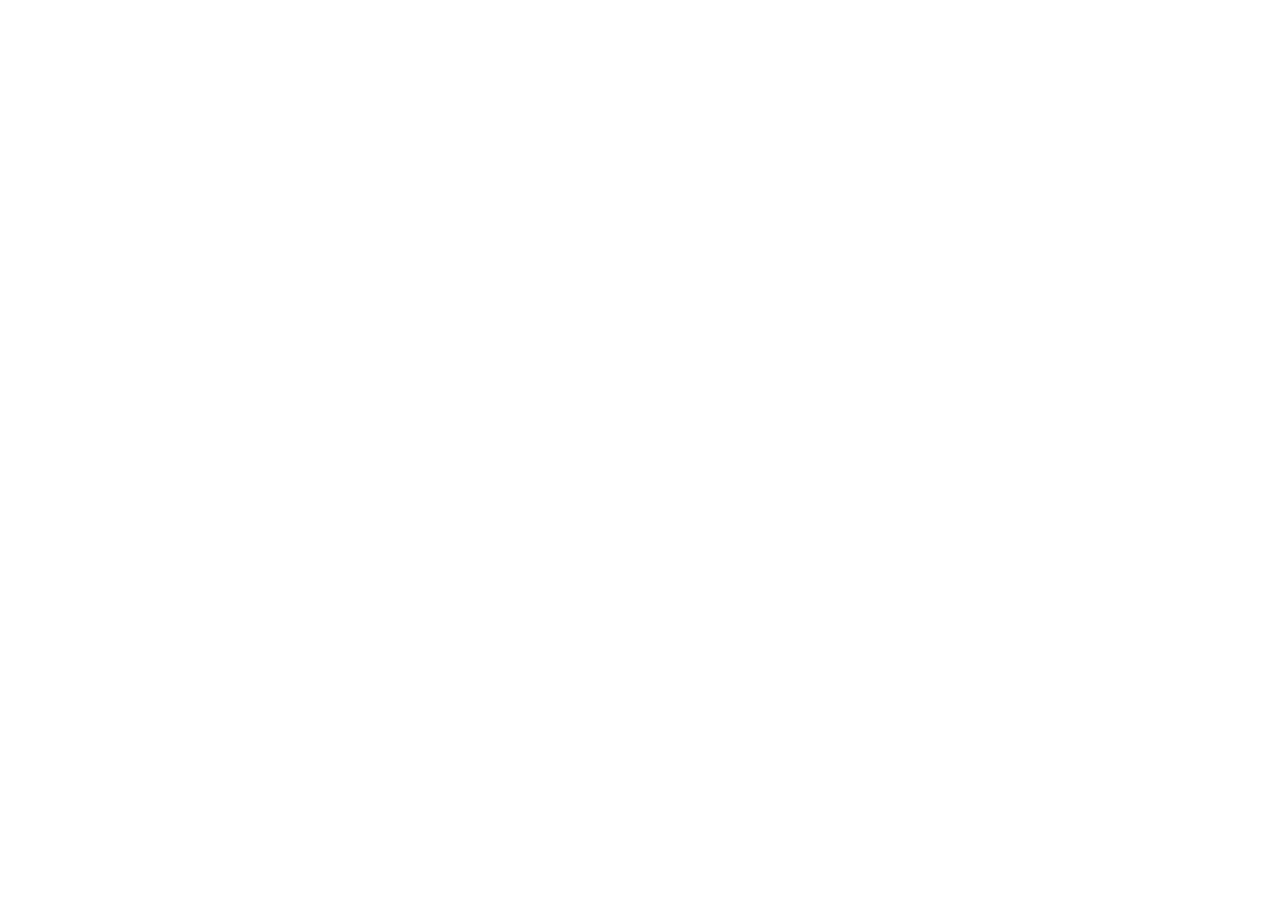
==== commit 7c754f18: "Fix HTTPS security with CNAME and redirect, add meme banter toggle buttons, overhaul slide 10 respon" ====
--- a/index.html
+++ b/index.html
@@ -2,6 +2,12 @@
 <html lang="en">
 <head>
 <meta charset="UTF-8"><meta name="viewport" content="width=device-width, initial-scale=1.0">
+<meta http-equiv="Content-Security-Policy" content="upgrade-insecure-requests">
+<script>
+if (location.protocol === 'http:' && location.hostname !== 'localhost' && location.hostname !== '127.0.0.1') {
+  location.replace('https://' + location.host + location.pathname + location.search + location.hash);
+}
+</script>
 <title>Alliance Arena | Hacktoberfest Bhaktapur 2026</title>
 <link rel="stylesheet" href="style.css">
 </head>
@@ -39,6 +45,17 @@
    <h1>What if negotiating with AI characters changed how a game plays out?</h1>
    <div class="sub">Words over reflexes. Conversation and strategy shape the fight.</div>
    <p style="margin-top:14px;font-weight:700">Me pitching this to the judges, fully confident:</p>
+   <div class="banter-box">
+    <button type="button" class="banter-btn" onclick="toggleBanter(this)" aria-expanded="false">
+     <svg class="icon" viewBox="0 0 24 24" width="16" height="16"><path d="M21 15a2 2 0 0 1-2 2H7l-4 4V5a2 2 0 0 1 2-2h14a2 2 0 0 1 2 2z"/></svg>
+     <span>Pitch Banter Dialogue</span>
+     <span class="banter-arrow">&#9660;</span>
+    </button>
+    <div class="banter-content">
+     <div class="banter-line"><strong>Traditional Games:</strong> “Hamare paas fast reflexes hain, aimbot hai, gun skills hain!”</div>
+     <div class="banter-line"><strong>Alliance Arena:</strong> “Hamare paas Gemma AI hai. Hum goli se nahi, baaton se poori arena palat dete hain!”</div>
+    </div>
+   </div>
   </div>
   <img src="meme-pro.jpg" alt="acting professionally while I have no idea what I'm doing" class="meme tall">
  </div>
@@ -53,6 +70,17 @@
   <div class="card dark"><div class="step">4 / WINNER</div><h3>Last one standing</h3><p>Or the battle timer runs out.</p></div>
  </div>
   <div class="keys"><span>WASD move</span><span>Mouse look</span><span>Shift sprint</span><span>Click attack</span></div>
+  <div class="banter-box" style="margin-top:12px">
+   <button type="button" class="banter-btn" onclick="toggleBanter(this)" aria-expanded="false">
+    <svg class="icon" viewBox="0 0 24 24" width="16" height="16"><path d="M21 15a2 2 0 0 1-2 2H7l-4 4V5a2 2 0 0 1 2-2h14a2 2 0 0 1 2 2z"/></svg>
+    <span>Phase Shift Dialogue</span>
+    <span class="banter-arrow">&#9660;</span>
+   </button>
+   <div class="banter-content">
+    <div class="banter-line"><strong>TALK Phase (Control, Uday, Control!):</strong> “Bas 2 minute tameez se baat karni hai, inko dost banana hai.”</div>
+    <div class="banter-line"><strong>BATTLE Phase:</strong> [Phase changes] “Ab ghode ki naal ko aamlet bana ke khilaunga!”</div>
+   </div>
+  </div>
   <p class="muted">Arena landmarks: Fountain · Ruins · Tower · Grove · Docks</p>
 </div>
 
@@ -62,6 +90,16 @@
   <div class="card nova"><div class="av">N</div><h3>Nova</h3><div class="role">Bold commander</div><p>Leads from the front and rallies others to her side.</p><div class="vibe">main character energy</div></div>
   <div class="card rex"><div class="av">R</div><h3>Rex</h3><div class="role">Ruthless tactician</div><p>Weighs every deal by what it gains him.</p><div class="vibe">trust issues, but strategic</div></div>
   <div class="card vera"><div class="av">V</div><h3>Vera</h3><div class="role">Polite but cunning diplomat</div><p>Courteous words, careful motives.</p><div class="vibe">sweet. suspiciously sweet.</div></div>
+ </div>
+ <div class="banter-box" style="margin-top:14px">
+  <button type="button" class="banter-btn" onclick="toggleBanter(this)" aria-expanded="false">
+   <svg class="icon" viewBox="0 0 24 24" width="16" height="16"><path d="M21 15a2 2 0 0 1-2 2H7l-4 4V5a2 2 0 0 1 2-2h14a2 2 0 0 1 2 2z"/></svg>
+   <span>CID Dialogue / Vera Suspicion</span>
+   <span class="banter-arrow">&#9660;</span>
+  </button>
+  <div class="banter-content">
+   <div class="banter-line"><strong>ACP Pradyuman &amp; Daya:</strong> “Kuch toh gadbad hai, Daya... Yeh Vera itne pyaar se baat karke peeth me chhuri kyu ghop rahi hai?!”</div>
+  </div>
  </div>
 </div>
 
@@ -74,6 +112,17 @@
   <div class="card dark"><span class="tag">LOCAL</span><h3>Local simulation</h3><p>Movement, pathfinding, collisions, combat and rules run in the browser, so it stays responsive.</p></div>
  </div>
  <div class="highlight-box"><svg class="icon" viewBox="0 0 24 24" width="20" height="20"><rect x="4" y="4" width="16" height="16" rx="2"/><rect x="9" y="9" width="6" height="6"/><line x1="9" y1="1" x2="9" y2="4"/><line x1="15" y1="1" x2="15" y2="4"/><line x1="9" y1="20" x2="9" y2="23"/><line x1="15" y1="20" x2="15" y2="23"/><line x1="20" y1="9" x2="23" y2="9"/><line x1="20" y1="14" x2="23" y2="14"/><line x1="1" y1="9" x2="4" y2="9"/><line x1="1" y1="14" x2="4" y2="14"/></svg> <strong>AI Model Used: Gemma 4 12B</strong> — Pure high-level strategic reasoning. Movement &amp; combat physics stay 100% local!</div>
+ <div class="banter-box" style="margin-top:12px">
+  <button type="button" class="banter-btn" onclick="toggleBanter(this)" aria-expanded="false">
+   <svg class="icon" viewBox="0 0 24 24" width="16" height="16"><path d="M21 15a2 2 0 0 1-2 2H7l-4 4V5a2 2 0 0 1 2-2h14a2 2 0 0 1 2 2z"/></svg>
+   <span>Cloud Fallback Dialogue</span>
+   <span class="banter-arrow">&#9660;</span>
+  </button>
+  <div class="banter-content">
+   <div class="banter-line"><strong>Gamers:</strong> “Bhai, AI server down hua toh game atak jayega!”</div>
+   <div class="banter-line"><strong>Alliance Arena:</strong> “Wah beta wah! Tumne toh mauj kardi! Cloud AI fail bhi hua toh local physics se game chalega bina kisi lag ke!”</div>
+  </div>
+ </div>
  <p class="muted">Model: Gemma 4 (12B parameters) · Fallback: Built-in local heuristic engine if cloud tunnel is offline.</p>
 </div>
 
@@ -161,37 +210,37 @@
 </div>
 
 <!-- Slide 10 -->
-<div class="slide">
+<div class="slide slide-vote">
  <div><div class="sticker m">Audience Vote</div></div>
  <h2>Who Would You Trust?</h2>
- <div class="sub" style="margin-bottom:12px">Vote for the character you trust most before gameplay:</div>
- <div class="grid g3" style="margin-bottom:12px;width:100%;max-width:960px">
-  <div class="card nova">
+ <div class="sub vote-sub">Vote for the character you trust most before gameplay:</div>
+ <div class="vote-grid">
+  <div class="card nova vote-card" onclick="castVote('nova')">
    <div class="av">N</div>
    <h3>Nova</h3>
    <div class="role">Commander</div>
-   <p style="font-size:.95rem">“Honor and strength.”</p>
-   <div class="vibe">Trustworthy or bait?</div>
-  </div>
-  <div class="card rex">
+   <p class="quote">“Honor and strength.”</p>
+   <div class="vote-btn-wrap"><button type="button" class="vote-action-btn" id="vote-btn-nova"><svg class="icon" viewBox="0 0 24 24" width="14" height="14"><path d="M14 9V5a3 3 0 0 0-3-3l-4 9v11h11.28a2 2 0 0 0 2-1.7l1.38-9a2 2 0 0 0-2-2.3zM7 22H4a2 2 0 0 1-2-2v-7a2 2 0 0 1 2-2h3"/></svg> Vote Nova <span class="vote-count" id="count-nova">0</span></button></div>
+  </div>
+  <div class="card rex vote-card" onclick="castVote('rex')">
    <div class="av">R</div>
    <h3>Rex</h3>
    <div class="role">Tactician</div>
-   <p style="font-size:.95rem">“Power is everything.”</p>
-   <div class="vibe">Will switch sides in battle</div>
-  </div>
-  <div class="card vera">
+   <p class="quote">“Power is everything.”</p>
+   <div class="vote-btn-wrap"><button type="button" class="vote-action-btn" id="vote-btn-rex"><svg class="icon" viewBox="0 0 24 24" width="14" height="14"><path d="M14 9V5a3 3 0 0 0-3-3l-4 9v11h11.28a2 2 0 0 0 2-1.7l1.38-9a2 2 0 0 0-2-2.3zM7 22H4a2 2 0 0 1-2-2v-7a2 2 0 0 1 2-2h3"/></svg> Vote Rex <span class="vote-count" id="count-rex">0</span></button></div>
+  </div>
+  <div class="card vera vote-card" onclick="castVote('vera')">
    <div class="av">V</div>
    <h3>Vera</h3>
    <div class="role">Diplomat</div>
-   <p style="font-size:.95rem">“Let's negotiate.”</p>
-   <div class="vibe">Polite with hidden daggers</div>
-  </div>
- </div>
- <div class="meme-frame" style="margin:4px 0 10px">
-  <img src="4.png" alt="Who would you trust" class="meme-img" style="max-height:min(30vh,220px)">
- </div>
- <div class="highlight-box" style="margin-top:0;text-align:center;width:100%;max-width:860px"><svg class="icon" viewBox="0 0 24 24" width="18" height="18"><circle cx="12" cy="12" r="10"/><path d="M8 15s1.5 2 4 2 4-2 4-2"/><line x1="9" y1="9" x2="9.01" y2="9"/><line x1="15" y1="9" x2="15.01" y2="9"/></svg> Betrayal twist revealed live during the gameplay demo!</div>
+   <p class="quote">“Let's negotiate.”</p>
+   <div class="vote-btn-wrap"><button type="button" class="vote-action-btn" id="vote-btn-vera"><svg class="icon" viewBox="0 0 24 24" width="14" height="14"><path d="M14 9V5a3 3 0 0 0-3-3l-4 9v11h11.28a2 2 0 0 0 2-1.7l1.38-9a2 2 0 0 0-2-2.3zM7 22H4a2 2 0 0 1-2-2v-7a2 2 0 0 1 2-2h3"/></svg> Vote Vera <span class="vote-count" id="count-vera">0</span></button></div>
+  </div>
+ </div>
+ <div class="meme-frame vote-meme-frame">
+  <img src="4.png" alt="Who would you trust" class="meme-img vote-img">
+ </div>
+ <div class="highlight-box vote-box"><svg class="icon" viewBox="0 0 24 24" width="18" height="18"><circle cx="12" cy="12" r="10"/><path d="M8 15s1.5 2 4 2 4-2 4-2"/><line x1="9" y1="9" x2="9.01" y2="9"/><line x1="15" y1="9" x2="15.01" y2="9"/></svg> Betrayal twist revealed live during the gameplay demo!</div>
 </div>
 
 <div class="slide">
--- a/style.css
+++ b/style.css
@@ -49,13 +49,6 @@
 .keys span{font-family:'Courier New',monospace;font-size:.95rem;font-weight:800;background:var(--card);color:var(--ink);border:2px solid var(--ink);box-shadow:2px 2px 0 var(--ink);padding:4px 12px;border-radius:8px}
 .layers{display:grid;grid-template-columns:1fr 1fr 1fr;gap:16px;width:100%}
 .tag{display:inline-block;align-self:flex-start;font-family:'Courier New',monospace;font-size:.75rem;font-weight:800;letter-spacing:1px;padding:3px 9px;border-radius:20px;border:2px solid var(--ink);background:var(--mustard);color:var(--ink);margin-bottom:8px}
-.muted{font-size:.95rem;color:#40524f;margin-top:12px}
-.controls{position:fixed;bottom:22px;right:36px;z-index:99999;display:flex;gap:12px;align-items:center;background:rgba(18,63,59,0.92);backdrop-filter:blur(10px);-webkit-backdrop-filter:blur(10px);padding:6px 14px;border-radius:35px;border:2px solid var(--mustard);box-shadow:0 6px 20px rgba(0,0,0,0.45)}
-.nav-btn{background:var(--mustard);border:3px solid var(--ink);color:var(--ink);width:50px;height:50px;border-radius:50%;cursor:pointer;font-size:1.3rem;font-weight:900;box-shadow:3px 3px 0 var(--ink);transition:transform .15s}
-.nav-btn:hover{transform:translate(-2px,-2px)}.nav-btn:active{transform:translate(2px,2px);box-shadow:none}
-.music-btn{font-size:1.15rem;display:flex;align-items:center;justify-content:center}
-.music-btn.muted{opacity:.55;filter:grayscale(1)}
-.slide-number{font-family:'Courier New',monospace;font-size:1.1rem;font-weight:800;color:var(--cream);min-width:60px;text-align:center}
 .hint{position:absolute;bottom:34px;left:40px;z-index:100;font-family:'Courier New',monospace;font-size:.85rem;color:var(--mustard)}
 @media(max-width:800px){.g3,.layers,.flow{grid-template-columns:1fr}.arrow{display:none}.slide{overflow-y:auto;justify-content:flex-start}.hint{display:none}}
 /* motion + memes */
@@ -325,13 +318,276 @@
   .hint { display: none !important; }
 }
 
+/* Meme Banter Toggle Button and Content */
+.banter-box {
+  width: 100%;
+  max-width: 680px;
+  margin: 10px auto 4px;
+  display: flex;
+  flex-direction: column;
+  align-items: center;
+}
+.banter-btn {
+  background: var(--card);
+  color: var(--teal);
+  border: 2px solid var(--ink);
+  border-radius: 10px;
+  padding: 6px 14px;
+  font-family: 'Courier New', monospace;
+  font-size: 0.85rem;
+  font-weight: 800;
+  cursor: pointer;
+  display: inline-flex;
+  align-items: center;
+  gap: 8px;
+  box-shadow: 3px 3px 0 var(--ink);
+  transition: transform 0.15s, background 0.15s, box-shadow 0.15s;
+  touch-action: manipulation;
+}
+.banter-btn:hover {
+  background: var(--mustard);
+  transform: translate(-1px, -1px);
+  box-shadow: 4px 4px 0 var(--ink);
+}
+.banter-btn:active {
+  transform: translate(2px, 2px);
+  box-shadow: 1px 1px 0 var(--ink);
+}
+.banter-btn.active {
+  background: var(--orange);
+  color: #fff;
+  border-color: var(--ink);
+}
+.banter-arrow {
+  font-size: 0.72rem;
+  transition: transform 0.2s ease;
+  display: inline-block;
+}
+.banter-btn.active .banter-arrow {
+  transform: rotate(180deg);
+}
+.banter-content {
+  display: none;
+  width: 100%;
+  margin-top: 8px;
+  background: #fff;
+  border: 2px solid var(--ink);
+  border-radius: 12px;
+  padding: 10px 14px;
+  box-shadow: 4px 4px 0 var(--mustard);
+  text-align: left;
+  animation: rise 0.25s ease-out;
+}
+.banter-content.open {
+  display: flex;
+  flex-direction: column;
+  gap: 6px;
+}
+.banter-line {
+  font-size: 0.92rem;
+  line-height: 1.4;
+  color: var(--ink);
+}
+.banter-line strong {
+  color: var(--orange);
+}
+
+/* Slide 10: Audience Vote Styles */
+.slide-vote {
+  padding: 20px 24px;
+}
+.vote-sub {
+  margin-bottom: 8px;
+  font-size: 1.15rem;
+}
+.vote-grid {
+  display: grid;
+  grid-template-columns: repeat(3, 1fr);
+  gap: 14px;
+  width: 100%;
+  max-width: 900px;
+  margin: 4px auto 10px;
+}
+.vote-card {
+  padding: 12px 14px;
+  text-align: center;
+  align-items: center;
+  cursor: pointer;
+  transition: transform 0.15s ease, box-shadow 0.15s ease, border-color 0.15s ease;
+  user-select: none;
+}
+.vote-card:hover {
+  transform: translateY(-3px) scale(1.02);
+  box-shadow: 6px 6px 0 var(--ink);
+}
+.vote-card:active {
+  transform: translateY(1px);
+  box-shadow: 2px 2px 0 var(--ink);
+}
+.vote-card.voted {
+  border-color: var(--orange);
+  background: #fff;
+}
+.vote-card .av {
+  width: 44px;
+  height: 44px;
+  font-size: 1.35rem;
+  margin-bottom: 6px;
+}
+.vote-card h3 {
+  font-size: 1.15rem;
+  margin-bottom: 3px;
+}
+.vote-card .role {
+  font-size: 0.88rem;
+  margin-bottom: 4px;
+}
+.vote-card .quote {
+  font-size: 0.88rem;
+  font-style: italic;
+  line-height: 1.3;
+  margin-bottom: 8px;
+}
+.vote-btn-wrap {
+  width: 100%;
+  display: flex;
+  justify-content: center;
+}
+.vote-action-btn {
+  background: var(--teal);
+  color: var(--cream);
+  border: 2px solid var(--ink);
+  border-radius: 8px;
+  font-family: 'Courier New', monospace;
+  font-size: 0.82rem;
+  font-weight: 800;
+  padding: 5px 12px;
+  cursor: pointer;
+  display: inline-flex;
+  align-items: center;
+  gap: 6px;
+  box-shadow: 2px 2px 0 var(--ink);
+  transition: transform 0.12s, background 0.12s;
+  pointer-events: auto;
+}
+.vote-card:hover .vote-action-btn,
+.vote-card.voted .vote-action-btn {
+  background: var(--orange);
+  color: #fff;
+}
+.vote-count {
+  background: var(--mustard);
+  color: var(--ink);
+  font-weight: 900;
+  padding: 1px 6px;
+  border-radius: 10px;
+  font-size: 0.78rem;
+}
+.vote-meme-frame {
+  margin: 4px auto 10px;
+  display: flex;
+  justify-content: center;
+}
+.vote-img {
+  max-height: min(24vh, 180px);
+  width: auto;
+  border: 3px solid var(--ink);
+  border-radius: 12px;
+  box-shadow: 5px 5px 0 var(--mustard);
+}
+.vote-box {
+  margin-top: 0;
+  text-align: center;
+  width: 100%;
+  max-width: 820px;
+  font-size: 0.95rem;
+  padding: 8px 16px;
+}
+
+/* Slide 10 on Mobile & Small Screens */
+@media (max-width: 768px) {
+  .slide-vote {
+    padding: 14px 10px 85px 10px !important;
+    justify-content: flex-start !important;
+  }
+  .vote-sub {
+    font-size: 0.88rem !important;
+    margin-bottom: 6px !important;
+  }
+  .vote-grid {
+    grid-template-columns: repeat(3, 1fr) !important;
+    gap: 6px !important;
+    margin: 4px 0 8px !important;
+  }
+  .vote-card {
+    padding: 8px 4px !important;
+    border-radius: 10px !important;
+    border-width: 2px !important;
+  }
+  .vote-card .av {
+    width: 30px !important;
+    height: 30px !important;
+    font-size: 0.95rem !important;
+    margin-bottom: 3px !important;
+    border-width: 2px !important;
+  }
+  .vote-card h3 {
+    font-size: 0.88rem !important;
+    margin-bottom: 2px !important;
+  }
+  .vote-card .role {
+    font-size: 0.7rem !important;
+    margin-bottom: 2px !important;
+  }
+  .vote-card .quote {
+    font-size: 0.7rem !important;
+    line-height: 1.18 !important;
+    margin-bottom: 4px !important;
+    display: -webkit-box;
+    -webkit-line-clamp: 2;
+    -webkit-box-orient: vertical;
+    overflow: hidden;
+  }
+  .vote-action-btn {
+    font-size: 0.68rem !important;
+    padding: 3px 5px !important;
+    border-width: 1.5px !important;
+    gap: 3px !important;
+  }
+  .vote-count {
+    padding: 0 4px !important;
+    font-size: 0.65rem !important;
+  }
+  .vote-img {
+    max-height: 115px !important;
+    border-width: 2px !important;
+  }
+  .vote-box {
+    font-size: 0.75rem !important;
+    padding: 5px 8px !important;
+    border-width: 2px !important;
+  }
+  .banter-box {
+    margin-top: 8px;
+  }
+  .banter-btn {
+    font-size: 0.76rem;
+    padding: 4px 10px;
+  }
+  .banter-line {
+    font-size: 0.82rem;
+  }
+}
+
 /* Photo Zoom Feature Styles */
+.photo-zoom-container,
 .photo-zoom-wrap {
   position: relative !important;
   display: inline-flex !important;
   max-width: 100% !important;
   justify-content: center !important;
   align-items: center !important;
+  margin: 0 auto !important;
 }
 
 .zoomable-photo {
@@ -344,16 +600,18 @@
   filter: brightness(1.04) !important;
 }
 
+.photo-zoom-btn,
 .photo-zoom-badge {
   position: absolute !important;
-  top: 8px !important;
+  bottom: 8px !important;
   right: 8px !important;
+  top: auto !important;
   background: var(--mustard) !important;
   color: var(--ink) !important;
   font-family: 'Courier New', monospace !important;
-  font-size: 0.78rem !important;
+  font-size: 0.76rem !important;
   font-weight: 900 !important;
-  padding: 4px 10px !important;
+  padding: 4px 9px !important;
   border: 2px solid var(--ink) !important;
   border-radius: 8px !important;
   box-shadow: 2px 2px 0 var(--ink) !important;
@@ -366,8 +624,11 @@
   user-select: none !important;
   -webkit-user-select: none !important;
   transition: transform 0.15s ease, background 0.15s ease !important;
-}
-
+  touch-action: manipulation !important;
+}
+
+.photo-zoom-btn:hover,
+.photo-zoom-btn:active,
 .photo-zoom-badge:hover,
 .photo-zoom-badge:active {
   transform: scale(1.08) !important;
